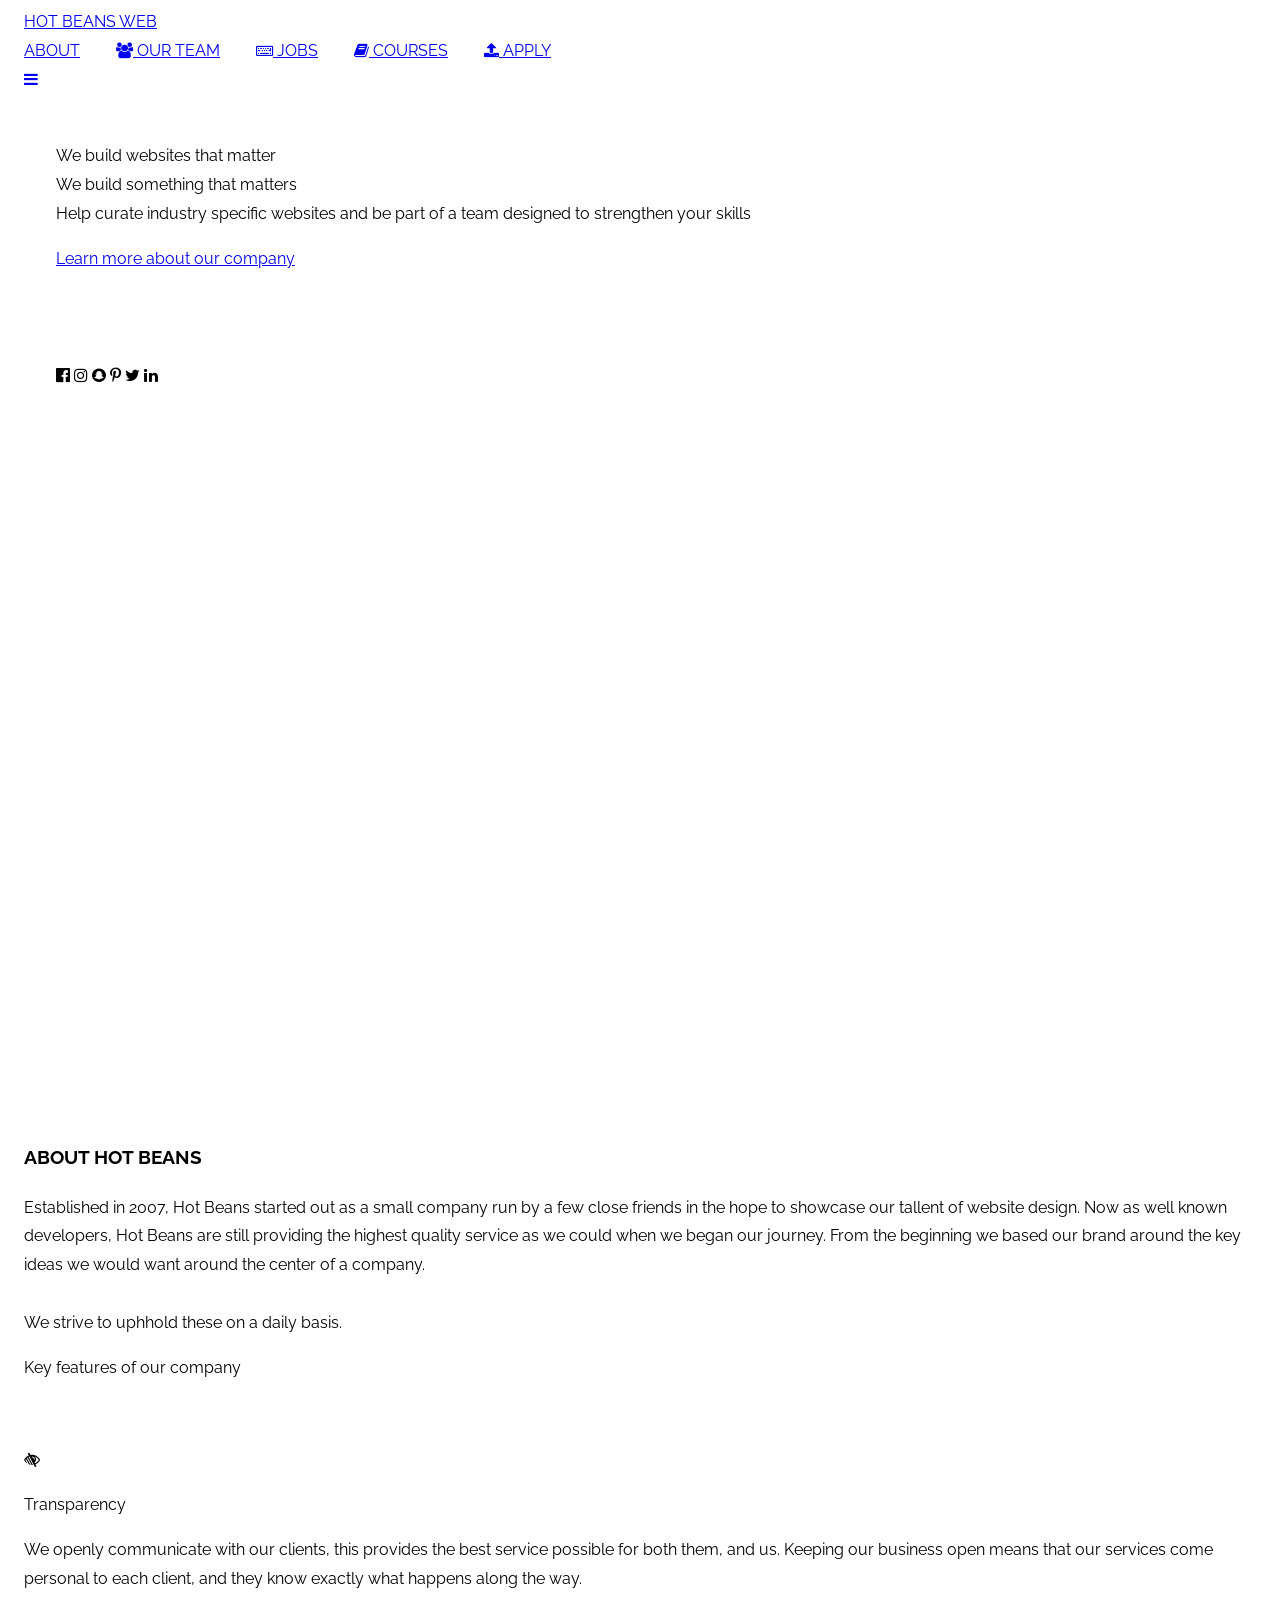
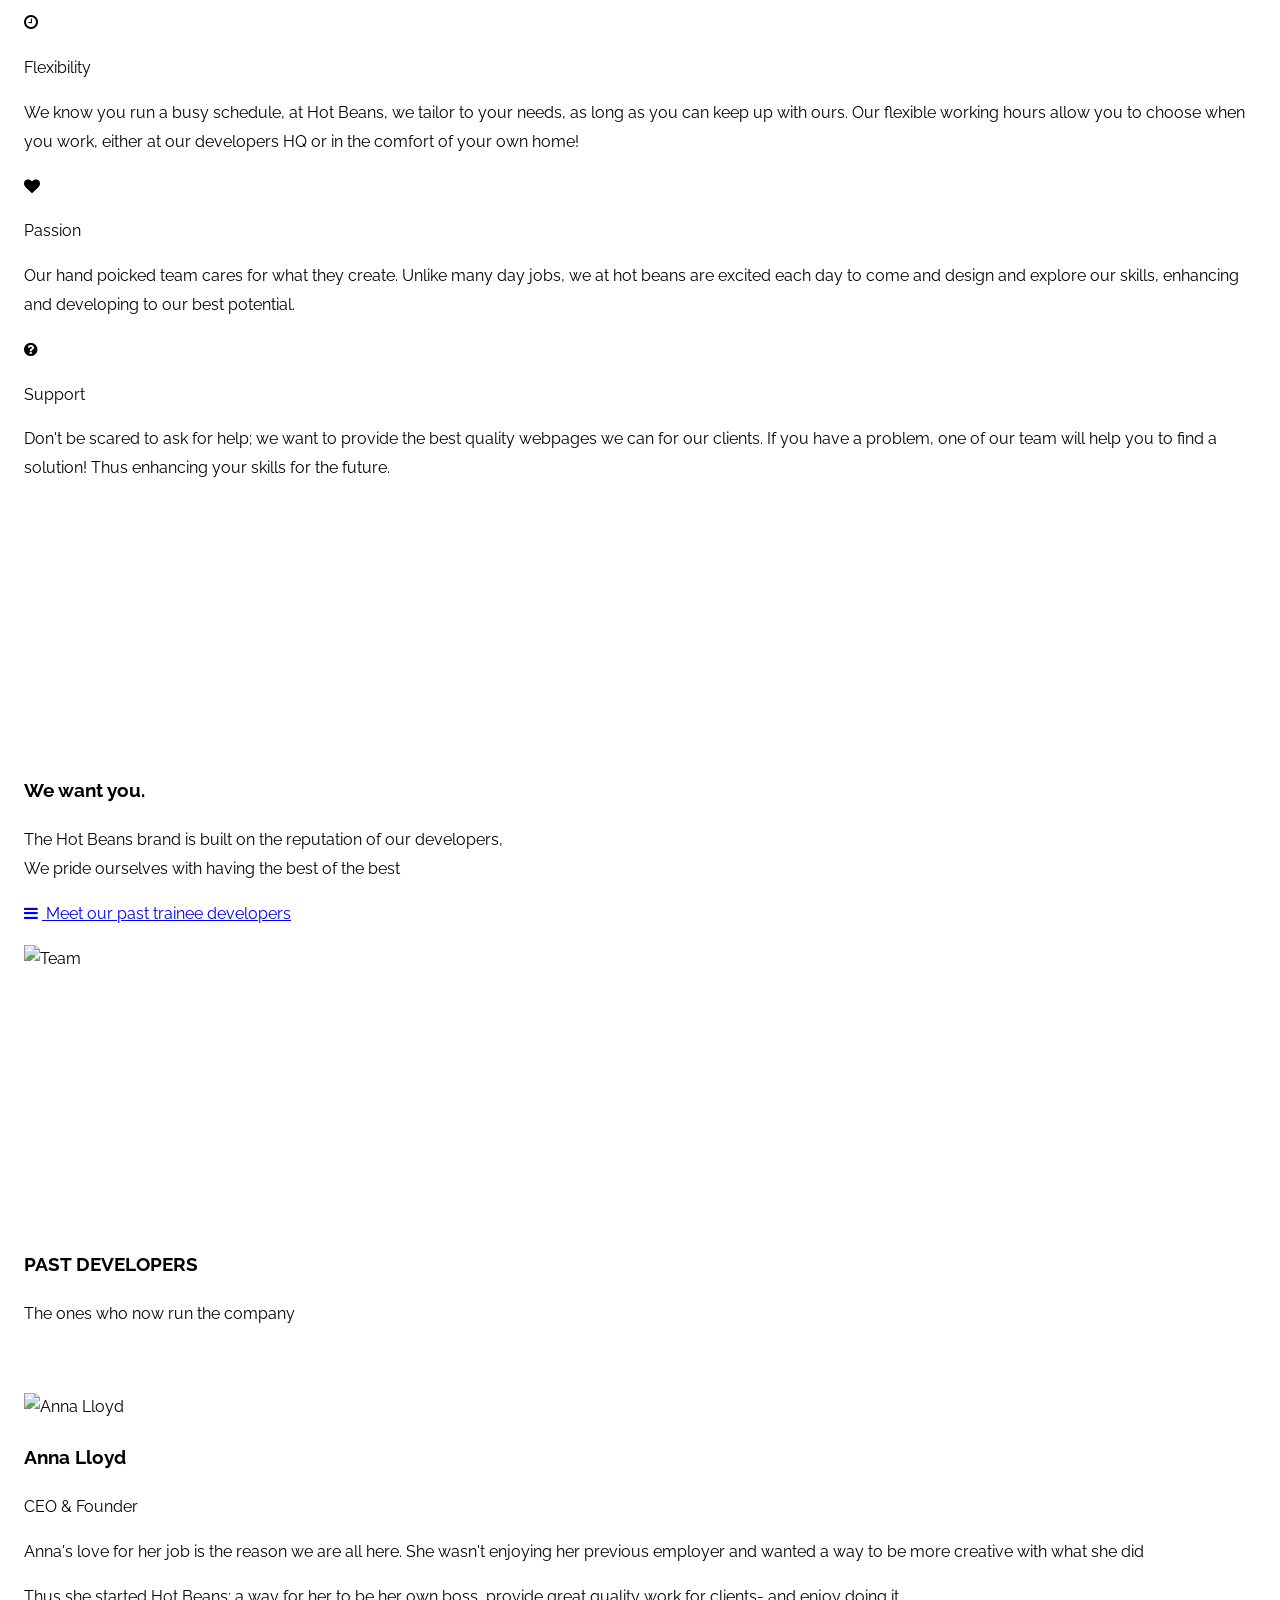
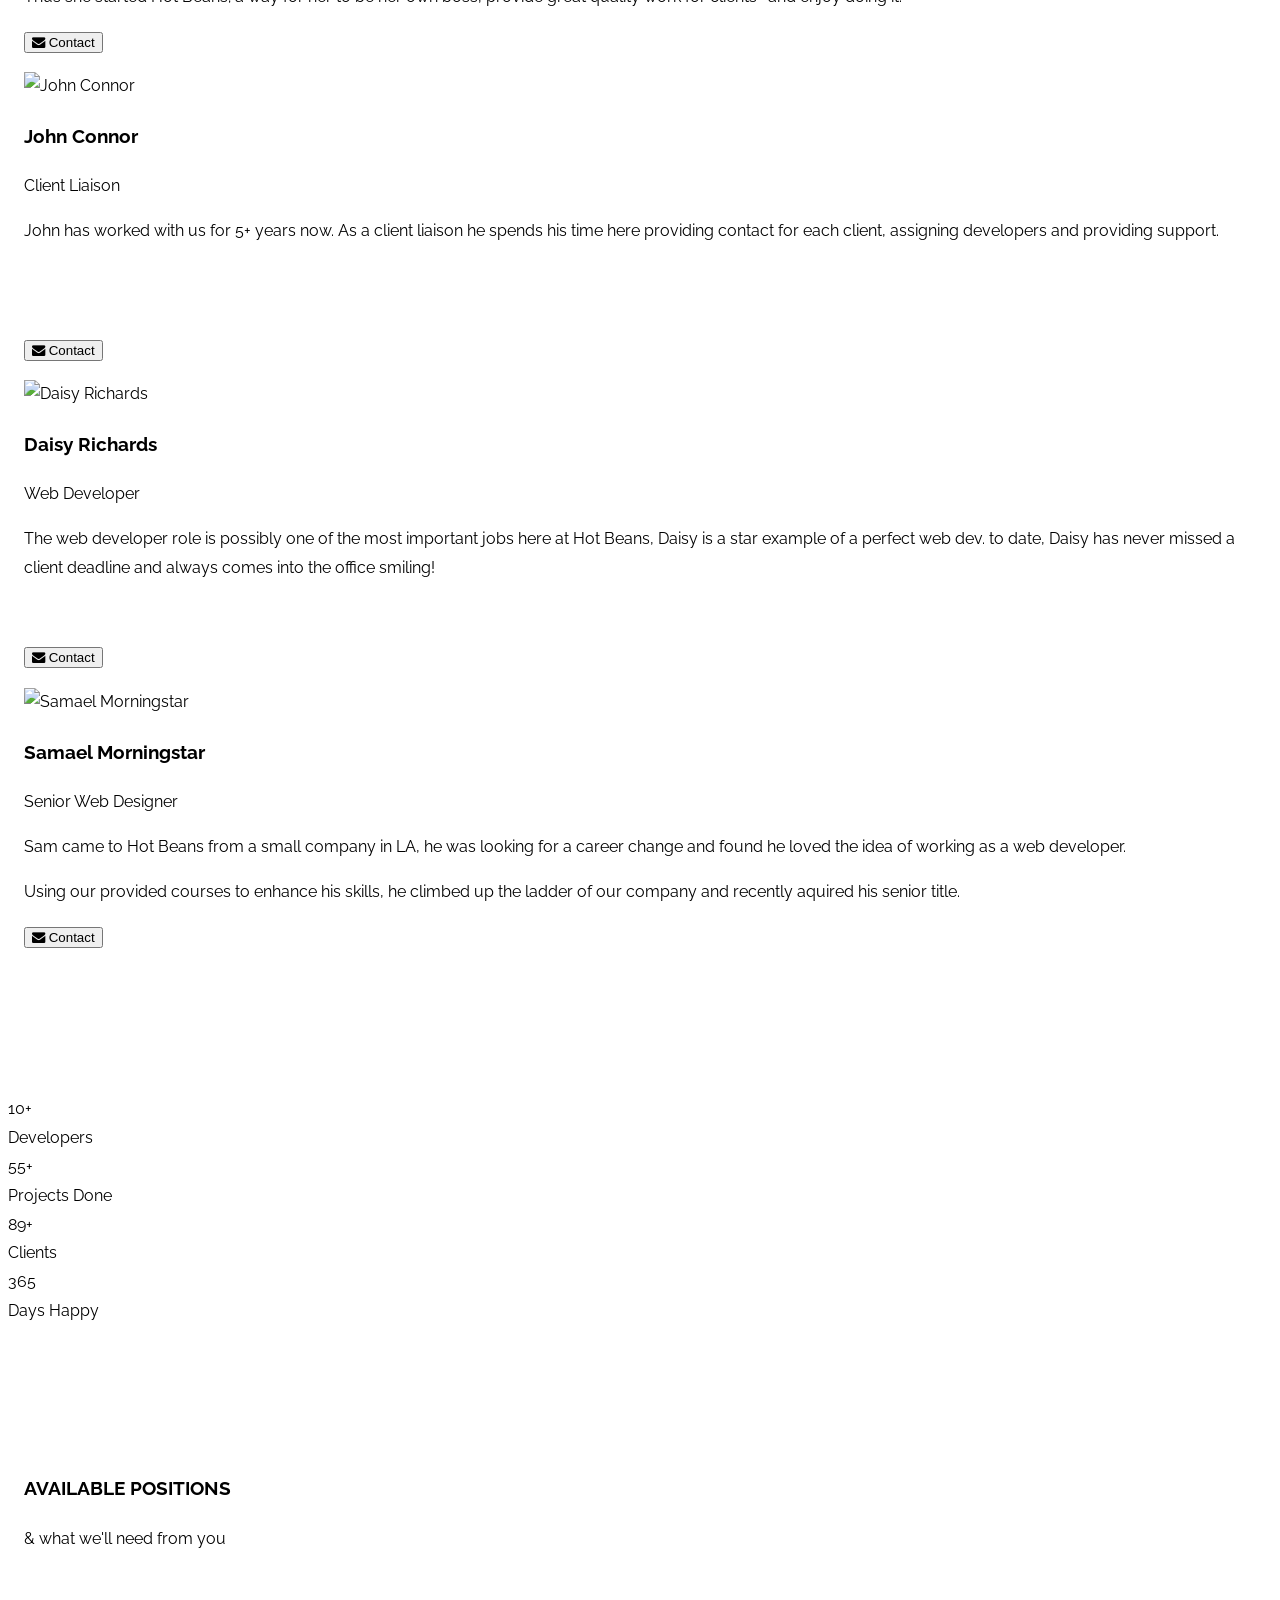
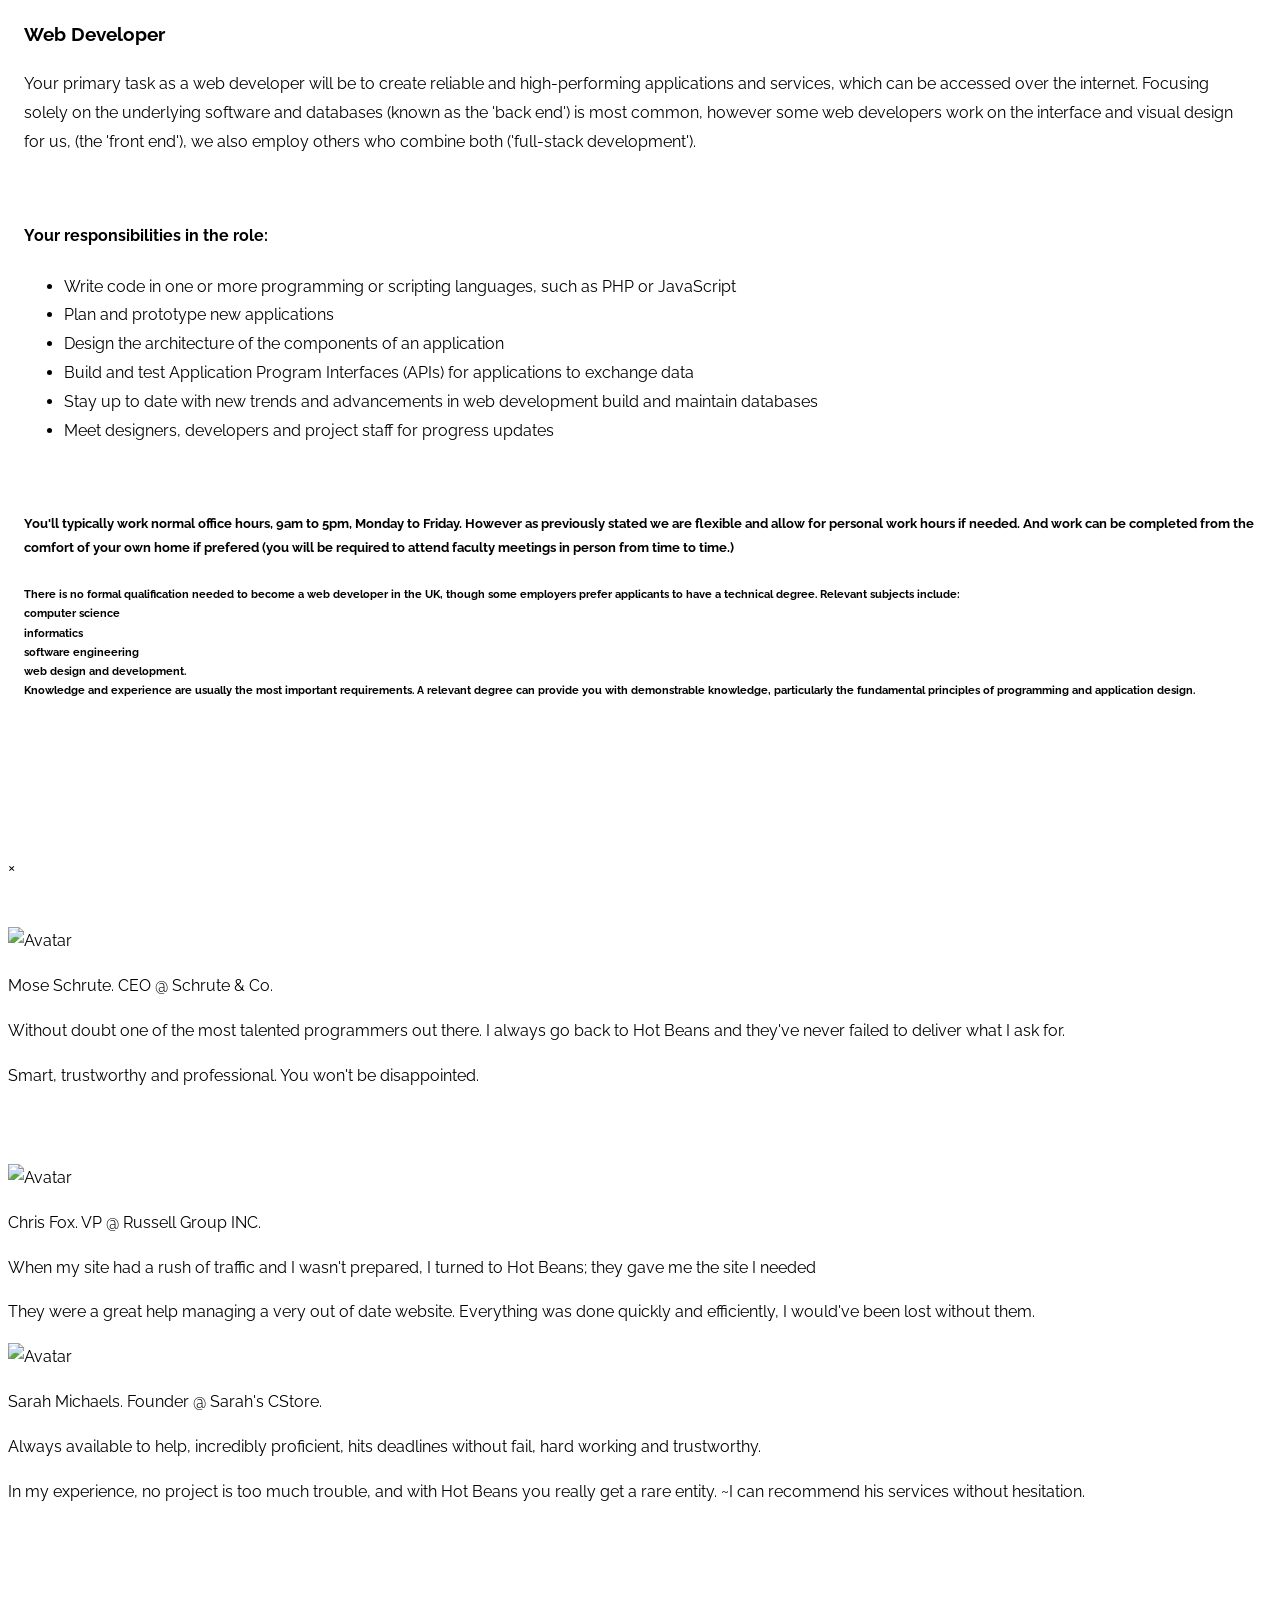
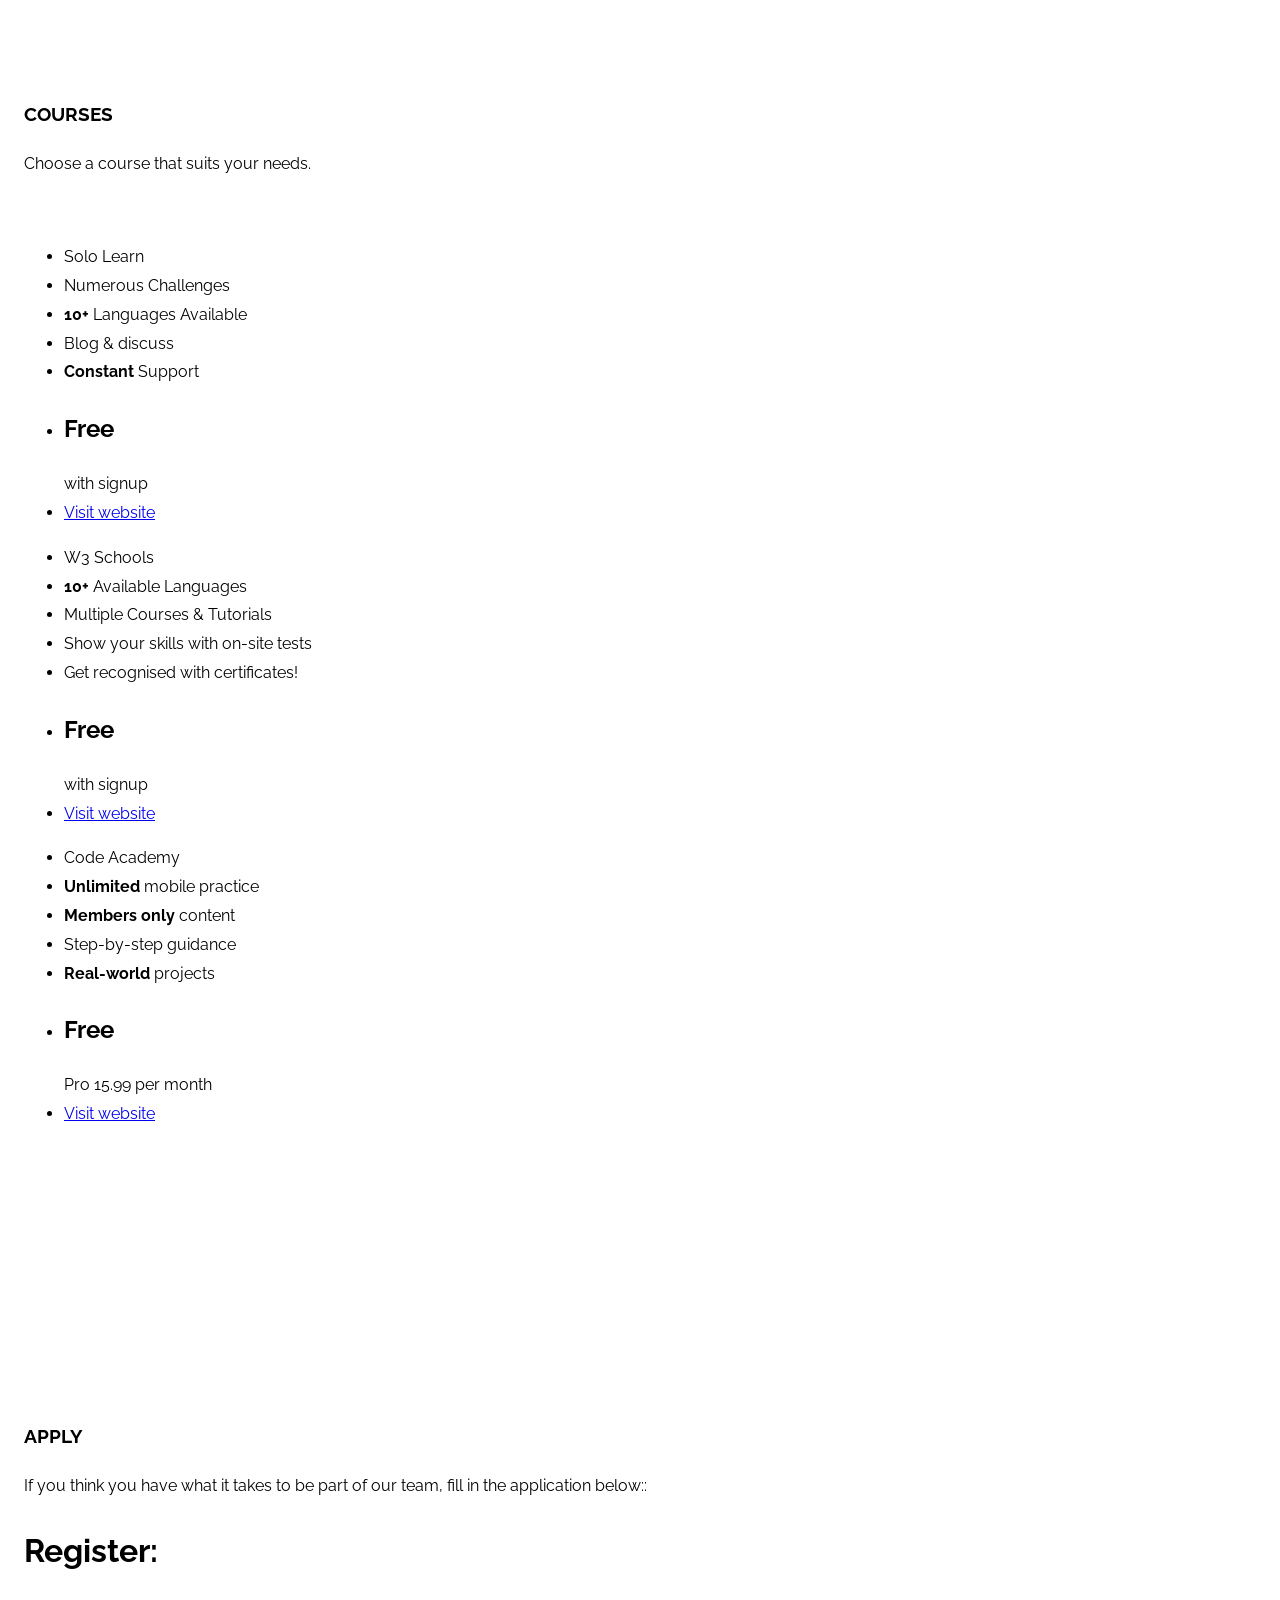
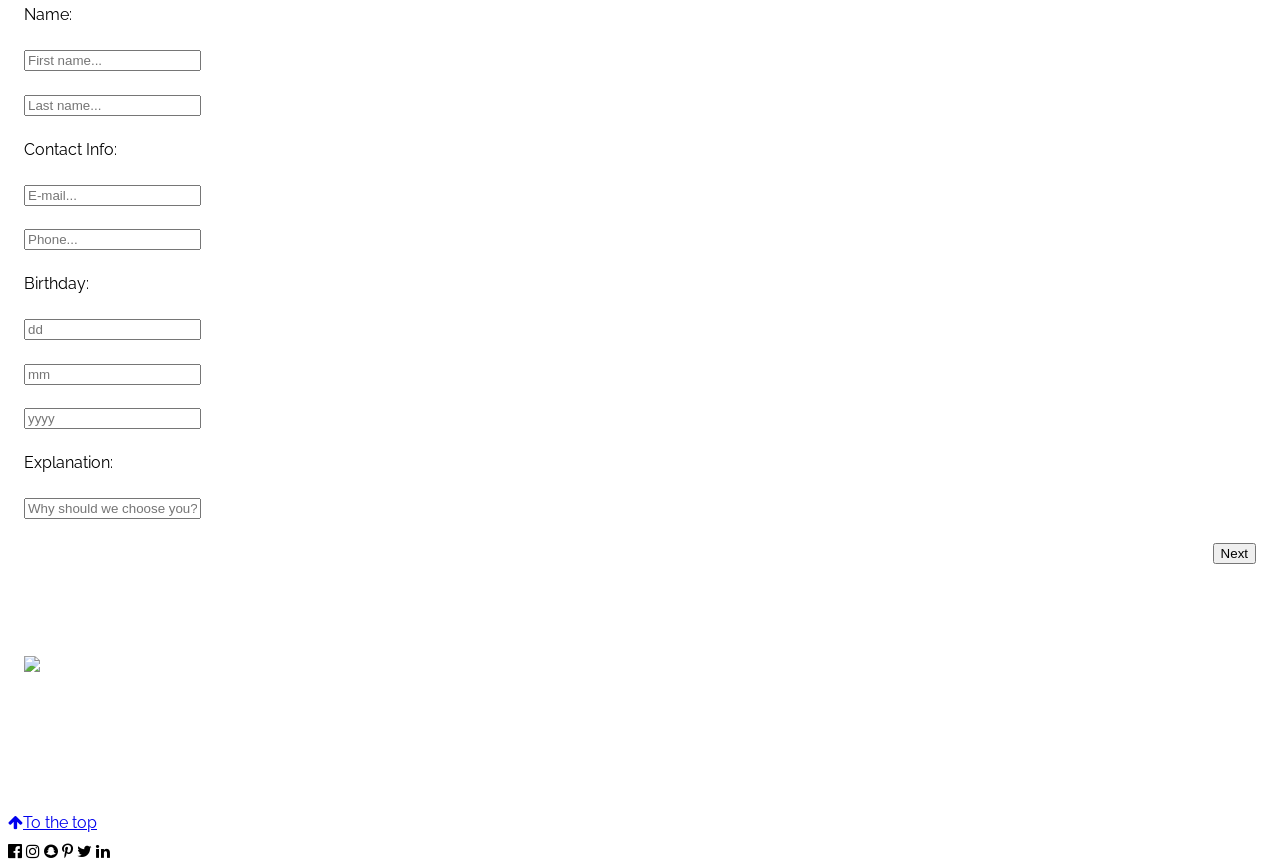
==== index.html @ 0a30934d "Rename hotbeans.html to index.html" ====
<!DOCTYPE html>
<html>
<title>HOT BEANS WEB</title>
<link rel="stylesheet" href="css/hotstyle.css">
<link rel="stylesheet" href="https://fonts.googleapis.com/css?family=Raleway">
<link rel="stylesheet" href="https://cdnjs.cloudflare.com/ajax/libs/font-awesome/4.7.0/css/font-awesome.min.css">
<link rel="stylesheet" href="css/purecookie.css"/>
<script src="js/purecookie.js"></script>
<meta name="viewport" content="width=device-width, initial-scale=1">
<style>
body,h1,h2,h3,h4,h5,h6 {font-family: "Raleway", sans-serif}

body, html {
  height: 100%;
  line-height: 1.8;
}

/* Full height image header */
.bgimg-1 {
  background-position: center;
  background-size: cover;
  background-image: url('images/macheader.jpg');
  min-height: 100%;
}

.hb-bar .hb-button {
  padding: 16px;
}
</style>
<body>

<!-- Navbar (sit on top) -->
<div class="hb-top">
  <div class="hb-bar hb-white hb-card" id="myNavbar">
    <a href="#home" class="hb-bar-item hb-button hb-wide">HOT BEANS WEB</a>
    <!-- Right-sided navbar links -->
    <div class="hb-right hb-hide-small">
      <a href="#about" class="hb-bar-item hb-button">ABOUT</a>
      <a href="#team" class="hb-bar-item hb-button"><i class="fa fa-users"></i> OUR TEAM</a>
      <a href="#jobs" class="hb-bar-item hb-button"><i class="fa fa-keyboard-o"></i> JOBS</a>
      <a href="#courses" class="hb-bar-item hb-button"><i class="fa fa-book"></i> COURSES</a>
      <a href="#apply" class="hb-bar-item hb-button"><i class="fa fa-upload"></i> APPLY</a>
    </div>
    <!-- Hide right-floated links on small screens and replace them with a menu icon -->

    <a href="javascript:void(0)" class="hb-bar-item hb-button hb-right hb-hide-large hb-hide-medium" onclick="hb_open()">
      <i class="fa fa-bars"></i>
    </a>
  </div>
</div>

<!-- Sidebar on small screens when clicking the menu icon -->
<nav class="hb-sidebar hb-bar-block hb-black hb-card hb-animate-left hb-hide-medium hb-hide-large" style="display:none" id="mySidebar">
  <a href="javascript:void(0)" onclick="hb_close()" class="hb-bar-item hb-button hb-large hb-padding-16">Close ×</a>
  <a href="#about" onclick="hb_close()" class="hb-bar-item hb-button">ABOUT</a>
  <a href="#team" onclick="hb_close()" class="hb-bar-item hb-button">TEAM</a>
  <a href="#jobs" onclick="hb_close()" class="hb-bar-item hb-button">JOBS</a>
  <a href="#courses" onclick="hb_close()" class="hb-bar-item hb-button">COURSES</a>
  <a href="#apply" onclick="hb_close()" class="hb-bar-item hb-button">APPLY</a>
</nav>

<!-- Header with full-height image -->
<header class="bgimg-1 hb-display-container hb-grayscale-min" id="home">
  <div class="hb-display-left hb-text-white" style="padding:48px">
    <span class="hb-jumbo hb-hide-small">We build websites that matter</span><br>
    <span class="hb-xxlarge hb-hide-large hb-hide-medium">We build something that matters</span><br>
    <span class="hb-large">Help curate industry specific websites and be part of a team designed to strengthen your skills</span>
    <p><a href="#about" class="hb-button hb-white hb-padding-large hb-large hb-margin-top hb-opacity hb-hover-opacity-off">Learn more about our company</a></p>
  </div> 
  <div class="hb-display-bottomleft hb-text-grey hb-large" style="padding:24px 48px">
    <i class="fa fa-facebook-official hb-hover-opacity"></i>
    <i class="fa fa-instagram hb-hover-opacity"></i>
    <i class="fa fa-snapchat hb-hover-opacity"></i>
    <i class="fa fa-pinterest-p hb-hover-opacity"></i>
    <i class="fa fa-twitter hb-hover-opacity"></i>
    <i class="fa fa-linkedin hb-hover-opacity"></i>
  </div>
</header>

<!-- About Section -->
<div class="hb-container" style="padding:128px 16px" id="about">
  <h3 class="hb-center">ABOUT HOT BEANS</h3>
  <p>Established in 2007, Hot Beans started out as a small company run by a few close friends in the hope to showcase our tallent of website design. Now as well known developers, Hot Beans are still providing the highest quality service as we could when we began our journey. From the beginning we based our brand around the key ideas we would want around the center of a company.<br><br> We strive to uphhold these on a daily basis.</p>
  <p class="hb-center hb-large">Key features of our company</p>
  <div class="hb-row-padding hb-center" style="margin-top:64px">
    <div class="hb-quarter">
      <i class="fa fa-low-vision hb-margin-bottom hb-jumbo hb-center"></i>
      <p class="hb-large">Transparency</p>
      <p>We openly communicate with our clients, this provides the best service possible for both them, and us. Keeping our business open means that our services come personal to each client, and they know exactly what happens along the way.</p>
    </div>
    <div class="hb-quarter">
      <i class="fa fa-clock-o hb-margin-bottom hb-jumbo"></i>
      <p class="hb-large">Flexibility</p>
      <p>We know you run a busy schedule, at Hot Beans, we tailor to your needs, as long as you can keep up with ours. Our flexible working hours allow you to choose when you work, either at our developers HQ or in the comfort of your own home!</p>
    </div>
    <div class="hb-quarter">
      <i class="fa fa-heart hb-margin-bottom hb-jumbo"></i>
      <p class="hb-large">Passion</p>
      <p>Our hand poicked team cares for what they create. Unlike many day jobs, we at hot beans are excited each day to come and design and explore our skills, enhancing and developing to our best potential.</p>
    </div>
    <div class="hb-quarter">
      <i class="fa fa-question-circle hb-margin-bottom hb-jumbo"></i>
      <p class="hb-large">Support</p>
      <p>Don't be scared to ask for help; we want to provide the best quality webpages we can for our clients. If you have a problem, one of our team will help you to find a solution! Thus enhancing your skills for the future.</p>
    </div>
  </div>
</div>

<!-- Promo Section - "Join our team" -->
<div class="hb-container hb-light-grey" style="padding:128px 16px">
  <div class="hb-row-padding">
    <div class="hb-col m6">
      <h3>We want you.</h3>
      <p>The Hot Beans brand is built on the reputation of our developers,<br> We pride ourselves with having the best of the best</p>
      <p><a href="#team" class="hb-button hb-black"><i class="fa fa-reorder"> </i> Meet our past trainee developers</a></p>
    </div>
    <div class="hb-col m6">
      <img src="images/team.jpg" alt="Team" width="700" height="394" class="hb-image hb-round-large">
    </div>
  </div>
</div>

<!-- Team Section -->
<div class="hb-container" style="padding:128px 16px" id="team">
  <h3 class="hb-center">PAST DEVELOPERS</h3>
  <p class="hb-center hb-large">The ones who now run the company</p>
  <div class="hb-row-padding hb-grayscale" style="margin-top:64px">
    <div class="hb-col l3 m6 hb-margin-bottom">
      <div class="hb-card">
        <img src="images/anna.jpg" alt="Anna Lloyd" style="width:100%">
        <div class="hb-container">
          <h3>Anna Lloyd</h3>
          <p class="hb-opacity">CEO & Founder</p>
          <p>Anna's love for her job is the reason we are all here. She wasn't enjoying her previous employer and wanted a way to be more creative with what she did</p>
          <p>Thus she started Hot Beans; a way for her to be her own boss, provide great quality work for clients- and enjoy doing it.</p>
          <p><button class="hb-button hb-light-grey hb-block"><i class="fa fa-envelope"></i> Contact</button></p>
        </div>
      </div>
    </div>
    <div class="hb-col l3 m6 hb-margin-bottom">
      <div class="hb-card">
        <img src="images/john.jpg" alt="John Connor" style="width:100%">
        <div class="hb-container">
          <h3>John Connor</h3>
          <p class="hb-opacity">Client Liaison</p>
          <p>John has worked with us for 5+ years now. As a client liaison he spends his time here providing contact for each client, assigning developers and providing support.</p>
          <br>
          <br>
          <p><button class="hb-button hb-light-grey hb-block"><i class="fa fa-envelope"></i> Contact</button></p>
        </div>
      </div>
    </div>
    <div class="hb-col l3 m6 hb-margin-bottom">
      <div class="hb-card">
        <img src="images/daisy.jpg" alt="Daisy Richards" style="width:100%">
        <div class="hb-container">
          <h3>Daisy Richards</h3>
          <p class="hb-opacity">Web Developer</p>
          <p>The web developer role is possibly one of the most important jobs here at Hot Beans, Daisy is a star example of a perfect web dev. to date, Daisy has never missed a client deadline and always comes into the office smiling!</p>
          <br>
          <p><button class="hb-button hb-light-grey hb-block"><i class="fa fa-envelope"></i> Contact</button></p>
        </div>
      </div>
    </div>
    <div class="hb-col l3 m6 hb-margin-bottom">
      <div class="hb-card">
        <img src="images/samael.jpg" alt="Samael Morningstar" style="width:100%">
        <div class="hb-container">
          <h3>Samael Morningstar</h3>
          <p class="hb-opacity">Senior Web Designer</p>
          <p>Sam came to Hot Beans from a small company in LA, he was looking for a career change and found he loved the idea of working as a web developer.</p>
          <p>Using our provided courses to enhance his skills, he climbed up the ladder of our company and recently aquired his senior title.</p>
          <p><button class="hb-button hb-light-grey hb-block"><i class="fa fa-envelope"></i> Contact</button></p>
        </div>
      </div>
    </div>
  </div>
</div>

<!-- Promo Section "Statistics" -->
<div class="hb-container hb-row hb-center hb-dark-grey hb-padding-64">
  <div class="hb-quarter">
    <span class="hb-xxlarge">10+</span>
    <br>Developers
  </div>
  <div class="hb-quarter">
    <span class="hb-xxlarge">55+</span>
    <br>Projects Done
  </div>
  <div class="hb-quarter">
    <span class="hb-xxlarge">89+</span>
    <br>Clients
  </div>
  <div class="hb-quarter">
    <span class="hb-xxlarge">365</span>
    <br>Days Happy
  </div>
</div>

<!-- Jobs Section -->
<div class="hb-container" style="padding:128px 16px" id="jobs">
  <h3 class="hb-center">AVAILABLE POSITIONS</h3>
  <p class="hb-center hb-large">& what we'll need from you</p>

  <div class="hb-row-padding" style="margin-top:64px">
  <h3> Web Developer</h3>
  <p>Your primary task as a web developer will be to create reliable and high-performing applications and services, which can be accessed over the internet. Focusing solely on the underlying software and databases (known as the 'back end') is most common, however some web developers work on the interface and visual design for us, (the 'front end'), we also employ others who combine both ('full-stack development').</p>
  <br>
  <h4>Your responsibilities in the role:</h4>
<ul class="b">
  <li>Write code in one or more programming or scripting languages, such as PHP or JavaScript</li>
  <li>Plan and prototype new applications</li>
  <li>Design the architecture of the components of an application</li>
  <li>Build and test Application Program Interfaces (APIs) for applications to exchange data</li>
  <li>Stay up to date with new trends and advancements in web development build and maintain databases</li>
  <li>Meet designers, developers and project staff for progress updates</li>
</ul>
  <br>
  <h5>You'll typically work normal office hours, 9am to 5pm, Monday to Friday. However as previously stated we are flexible and allow for personal work hours if needed. And work can be completed from the comfort of your own home if prefered (you will be required to attend faculty meetings in person from time to time.)</h5>
  <h6>There is no formal qualification needed to become a web developer in the UK, though some employers prefer applicants to have a technical degree. Relevant subjects include:
    <br>computer science
    <br>informatics
    <br>software engineering
    <br>web design and development.
    <br>
    Knowledge and experience are usually the most important requirements. A relevant degree can provide you with demonstrable knowledge, particularly the fundamental principles of programming and application design.</h6>
  </div>
</div>

<!-- Full images on click-->
<div id="modal01" class="hb-modal hb-black" onclick="this.style.display='none'">
  <span class="hb-button hb-xxlarge hb-black hb-padding-large hb-display-topright" title="Close Modal Image">×</span>
  <div class="hb-modal-content hb-animate-zoom hb-center hb-transparent hb-padding-64">
    <img id="img01" class="hb-image">
    <p id="caption" class="hb-opacity hb-large"></p>
  </div>
</div>

<!-- Testemonials Section -->
<div class="row">
  <div class="hb-container hb-light-grey hb-padding-64">
    <div class="hb-row-padding">
      <div class="row">
        <div class="column">
          <div class="container">
            <img src="images/mose.jpg" alt="Avatar" style="width:90px">
            <p><span>Mose Schrute.</span> CEO @ Schrute & Co.</p>
            <p>Without doubt one of the most talented programmers out there. I always go back to Hot Beans and they've never failed to deliver what I ask for.</p>
            <p>Smart, trustworthy and professional. You won't be disappointed.</p>
            <br>
            <br>
          </div>
        </div>
        <div class="column">
          <div class="container">
            <img src="images/chris.webp" alt="Avatar" style="width:90px">
            <p><span>Chris Fox.</span> VP @ Russell Group INC.</p>
            <p>When my site had a rush of traffic and I wasn't prepared, I turned to Hot Beans; they gave me the site I needed</p>
            <p>They were a great help managing a very out of date website. Everything was done quickly and efficiently, I would've been lost without them.</p>
          </div>
        </div>
        <div class="column">
          <div class="container">
            <img src="images/sarah.webp" alt="Avatar" style="width:90px">
            <p><span>Sarah Michaels.</span> Founder @ Sarah's CStore.</p>
            <p>Always available to help, incredibly proficient, hits deadlines without fail, hard working and trustworthy.</p>
            <p>In my experience, no project is too much trouble, and with Hot Beans you really get a rare entity. ~I can recommend his services without hesitation.</p>
            <br>
          </div>
        </div>
      </div>
    </div>
  </div>
</div>


<!-- Courses Section -->
<div class="hb-container hb-center hb-dark-grey" style="padding:128px 16px" id="courses">
  <h3>COURSES</h3>
  <p class="hb-large">Choose a course that suits your needs.</p>
  <div class="hb-row-padding" style="margin-top:64px">
    <div class="hb-third hb-section">
      <ul class="hb-ul hb-white hb-hover-shadow">
        <li class="hb-black hb-xlarge hb-padding-32">Solo Learn</li>
        <li class="hb-padding-16">Numerous Challenges</li>
        <li class="hb-padding-16"><b>10+</b> Languages Available</li>
        <li class="hb-padding-16">Blog & discuss</li>
        <li class="hb-padding-16"><b>Constant</b> Support</li>
        <li class="hb-padding-16">
          <h2 class="hb-wide">Free</h2>
          <span class="hb-opacity">with signup</span>
        </li>
        <li class="hb-light-grey hb-padding-24">
         <a href="https://www.sololearn.com"  button class="hb-button hb-black hb-padding-large">Visit website</a>
        </li>
      </ul>
    </div>
    <div class="hb-third">
      <ul class="hb-ul hb-white hb-hover-shadow">
        <li class="hb-black hb-xlarge hb-padding-48">W3 Schools</li>
        <li class="hb-padding-16"><b>10+</b> Available Languages</li>
        <li class="hb-padding-16">Multiple Courses & Tutorials</li>
        <li class="hb-padding-16">Show your skills with on-site tests</li>
        <li class="hb-padding-16">Get recognised with certificates!</li>
        <li class="hb-padding-16">
          <h2 class="hb-wide">Free</h2>
          <span class="hb-opacity">with signup</span>
        </li>
        <li class="hb-light-grey hb-padding-24">
          <a href="https://www.w3schools.com"  button class="hb-button hb-black hb-padding-large">Visit website</a>
        </li>
      </ul>
    </div>
    <div class="hb-third hb-section">
      <ul class="hb-ul hb-white hb-hover-shadow">
        <li class="hb-black hb-xlarge hb-padding-32">Code Academy</li>
        <li class="hb-padding-16"><b>Unlimited</b> mobile practice</li>
        <li class="hb-padding-16"><b>Members only</b> content</li>
        <li class="hb-padding-16">Step-by-step guidance</li>
        <li class="hb-padding-16"><b>Real-world</b> projects</li>
        <li class="hb-padding-16">
          <h2 class="hb-wide">Free</h2>
          <span class="hb-opacity">Pro 15.99 per month</span>
        </li>
        <li class="hb-light-grey hb-padding-24">
          <a href="https://www.codecademy.com/"  button class="hb-button hb-black hb-padding-large">Visit website</a>
        </li>
      </ul>
    </div>
  </div>
</div>

<!-- Apply Section -->
<div class="hb-container hb-light-grey" style="padding:128px 16px" id="apply">
  <h3 class="hb-center">APPLY</h3>
  <p class="hb-center hb-large">If you think you have what it takes to be part of our team, fill in the application below::</p>
    <form id="regForm" action="">

      <h1>Register:</h1>
      
      <!-- One "tab" for each step in the form: -->
      <div class="tab">Name:
        <p><input placeholder="First name..." oninput="this.className = ''"></p>
        <p><input placeholder="Last name..." oninput="this.className = ''"></p>
      </div>
      
      <div class="tab">Contact Info:
        <p><input placeholder="E-mail..." oninput="this.className = ''"></p>
        <p><input placeholder="Phone..." oninput="this.className = ''"></p>
      </div>
      
      <div class="tab">Birthday:
        <p><input placeholder="dd" oninput="this.className = ''"></p>
        <p><input placeholder="mm" oninput="this.className = ''"></p>
        <p><input placeholder="yyyy" oninput="this.className = ''"></p>
      </div>
      
      <div class="tab">Explanation:
        <p><input placeholder="Why should we choose you?..." oninput="this.className = ''"></p>
      </div>
      
      <div style="overflow:auto;">
        <div style="float:right;">
          <button type="button" id="prevBtn" onclick="nextPrev(-1)">Previous</button>
          <button type="button" id="nextBtn" onclick="nextPrev(1)">Next</button>
        </div>
      </div>
      
      <!-- Circles which indicates the steps of the form: -->
      <div style="text-align:center;margin-top:40px;">
        <span class="step"></span>
        <span class="step"></span>
        <span class="step"></span>
        <span class="step"></span>
      </div>
      
      </form>

    <!-- Java to run the multi-step form: -->  
    <script>
      var currentTab = 0; // Current tab is set to be the first tab (0)
showTab(currentTab); // Display the current tab

function showTab(n) {
  // This function will display the specified tab of the form ...
  var x = document.getElementsByClassName("tab");
  x[n].style.display = "block";
  // ... and fix the Previous/Next buttons:
  if (n == 0) {
    document.getElementById("prevBtn").style.display = "none";
  } else {
    document.getElementById("prevBtn").style.display = "inline";
  }
  if (n == (x.length - 1)) {
    document.getElementById("nextBtn").innerHTML = "Submit";
  } else {
    document.getElementById("nextBtn").innerHTML = "Next";
  }
  // ... and run a function that displays the correct step indicator:
  fixStepIndicator(n)
}

function nextPrev(n) {
  // This function will figure out which tab to display
  var x = document.getElementsByClassName("tab");
  // Exit the function if any field in the current tab is invalid:
  if (n == 1 && !validateForm()) return false;
  // Hide the current tab:
  x[currentTab].style.display = "none";
  // Increase or decrease the current tab by 1:
  currentTab = currentTab + n;
  // if you have reached the end of the form... :
  if (currentTab >= x.length) {
    //...the form gets submitted:
    document.getElementById("regForm").submit();
    return false;
  }
  // Otherwise, display the correct tab:
  showTab(currentTab);
}

function validateForm() {
  // This function deals with validation of the form fields
  var x, y, i, valid = true;
  x = document.getElementsByClassName("tab");
  y = x[currentTab].getElementsByTagName("input");
  // A loop that checks every input field in the current tab:
  for (i = 0; i < y.length; i++) {
    // If a field is empty...
    if (y[i].value == "") {
      // add an "invalid" class to the field:
      y[i].className += " invalid";
      // and set the current valid status to false:
      valid = false;
    }
  }
  // If the valid status is true, mark the step as finished and valid:
  if (valid) {
    document.getElementsByClassName("step")[currentTab].className += " finish";
  }
  return valid; // return the valid status
}

function fixStepIndicator(n) {
  // This function removes the "active" class of all steps...
  var i, x = document.getElementsByClassName("step");
  for (i = 0; i < x.length; i++) {
    x[i].className = x[i].className.replace(" active", "");
  }
  //... and adds the "active" class to the current step:
  x[n].className += " active";
}
    </script>

    <!-- Image of location/map -->
    <img src="/hbimages/map.jpg" class="hb-image hb-greyscale" style="width:100%;margin-top:48px">
  </div>
</div>

<!-- Footer -->
<footer class="hb-center hb-black hb-padding-64">
  <a href="#home" class="hb-button hb-light-grey"><i class="fa fa-arrow-up hb-margin-right"></i>To the top</a>
  <div class="hb-xlarge hb-section">
    <i class="fa fa-facebook-official hb-hover-opacity"></i>
    <i class="fa fa-instagram hb-hover-opacity"></i>
    <i class="fa fa-snapchat hb-hover-opacity"></i>
    <i class="fa fa-pinterest-p hb-hover-opacity"></i>
    <i class="fa fa-twitter hb-hover-opacity"></i>
    <i class="fa fa-linkedin hb-hover-opacity"></i>
  </div>
</footer>
 
<script>
// Modal Image Gallery
function onClick(element) {
  document.getElementById("img01").src = element.src;
  document.getElementById("modal01").style.display = "block";
  var captionText = document.getElementById("caption");
  captionText.innerHTML = element.alt;
}


// Toggle between showing and hiding the sidebar when clicking the menu icon
var mySidebar = document.getElementById("mySidebar");

function hb_open() {
  if (mySidebar.style.display === 'block') {
    mySidebar.style.display = 'none';
  } else {
    mySidebar.style.display = 'block';
  }
}

// Close the sidebar with the close button
function hb_close() {
    mySidebar.style.display = "none";
}
</script>

</body>
</html>
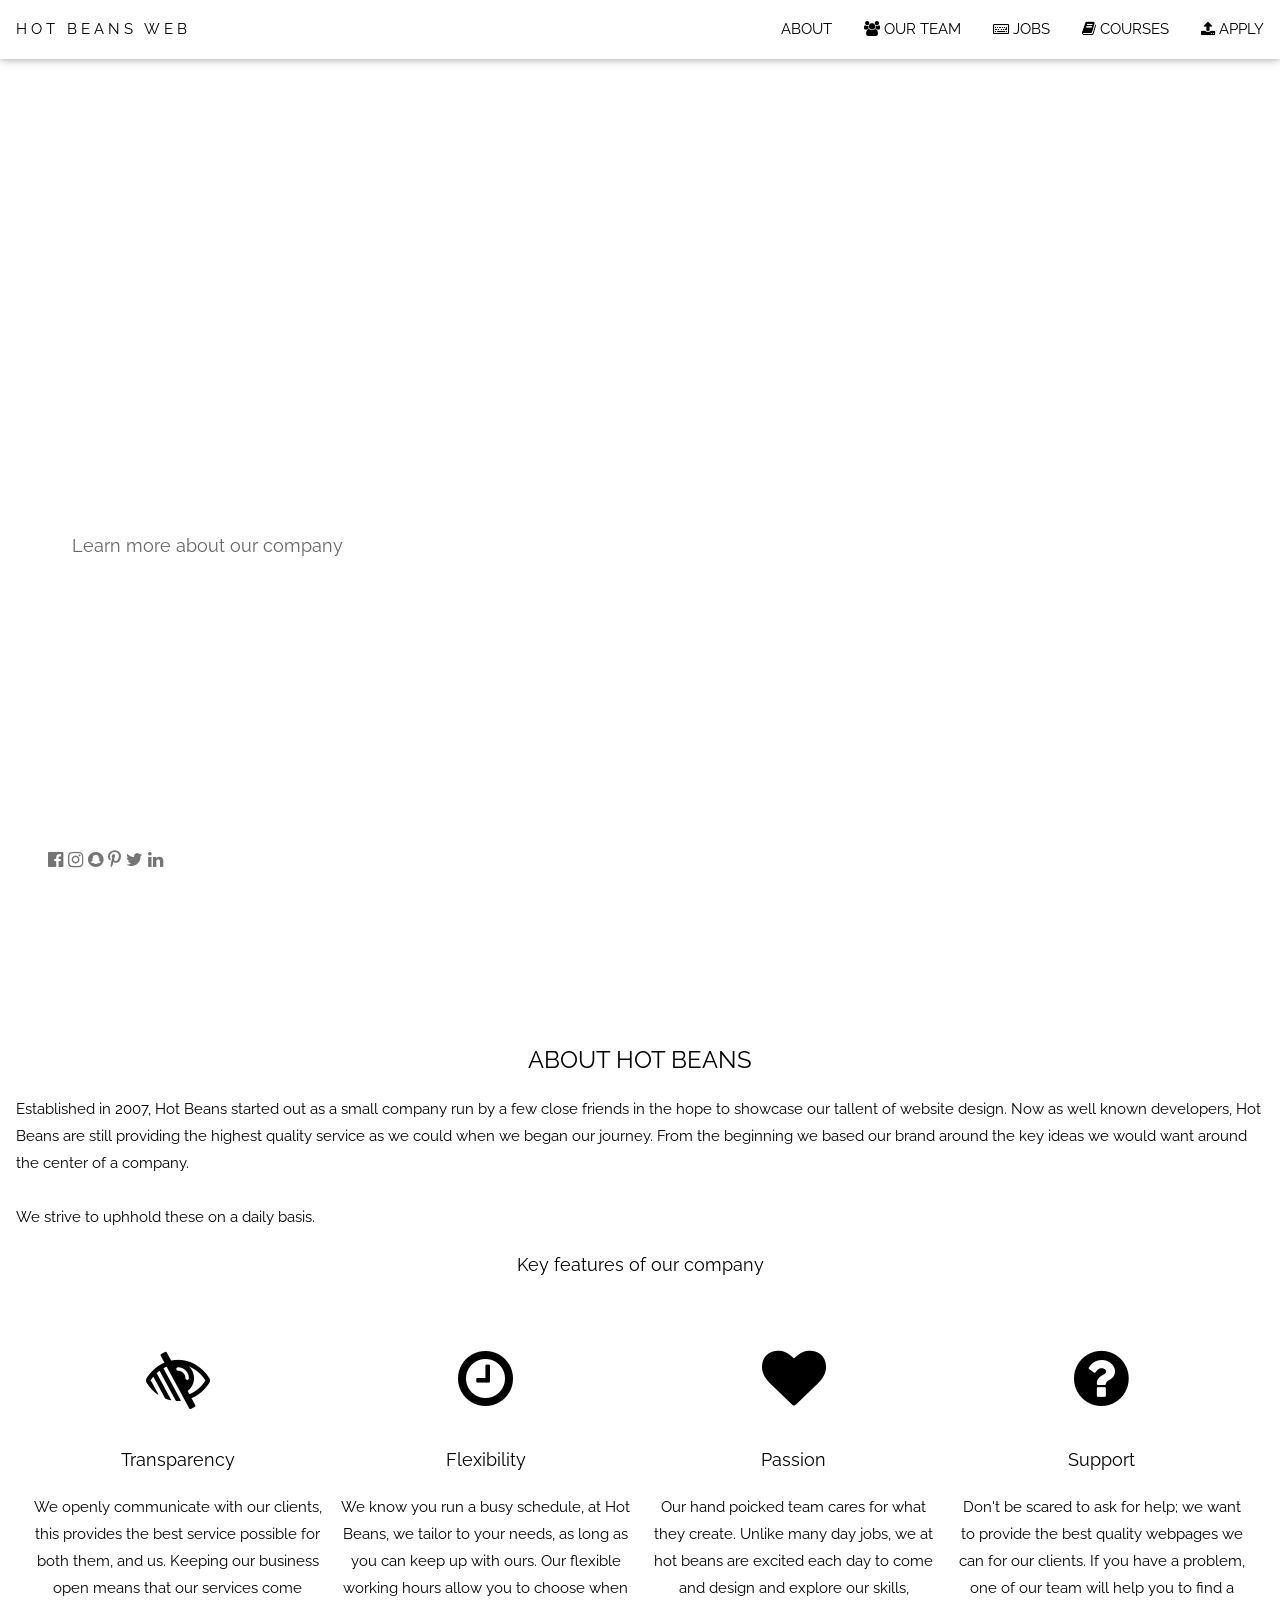
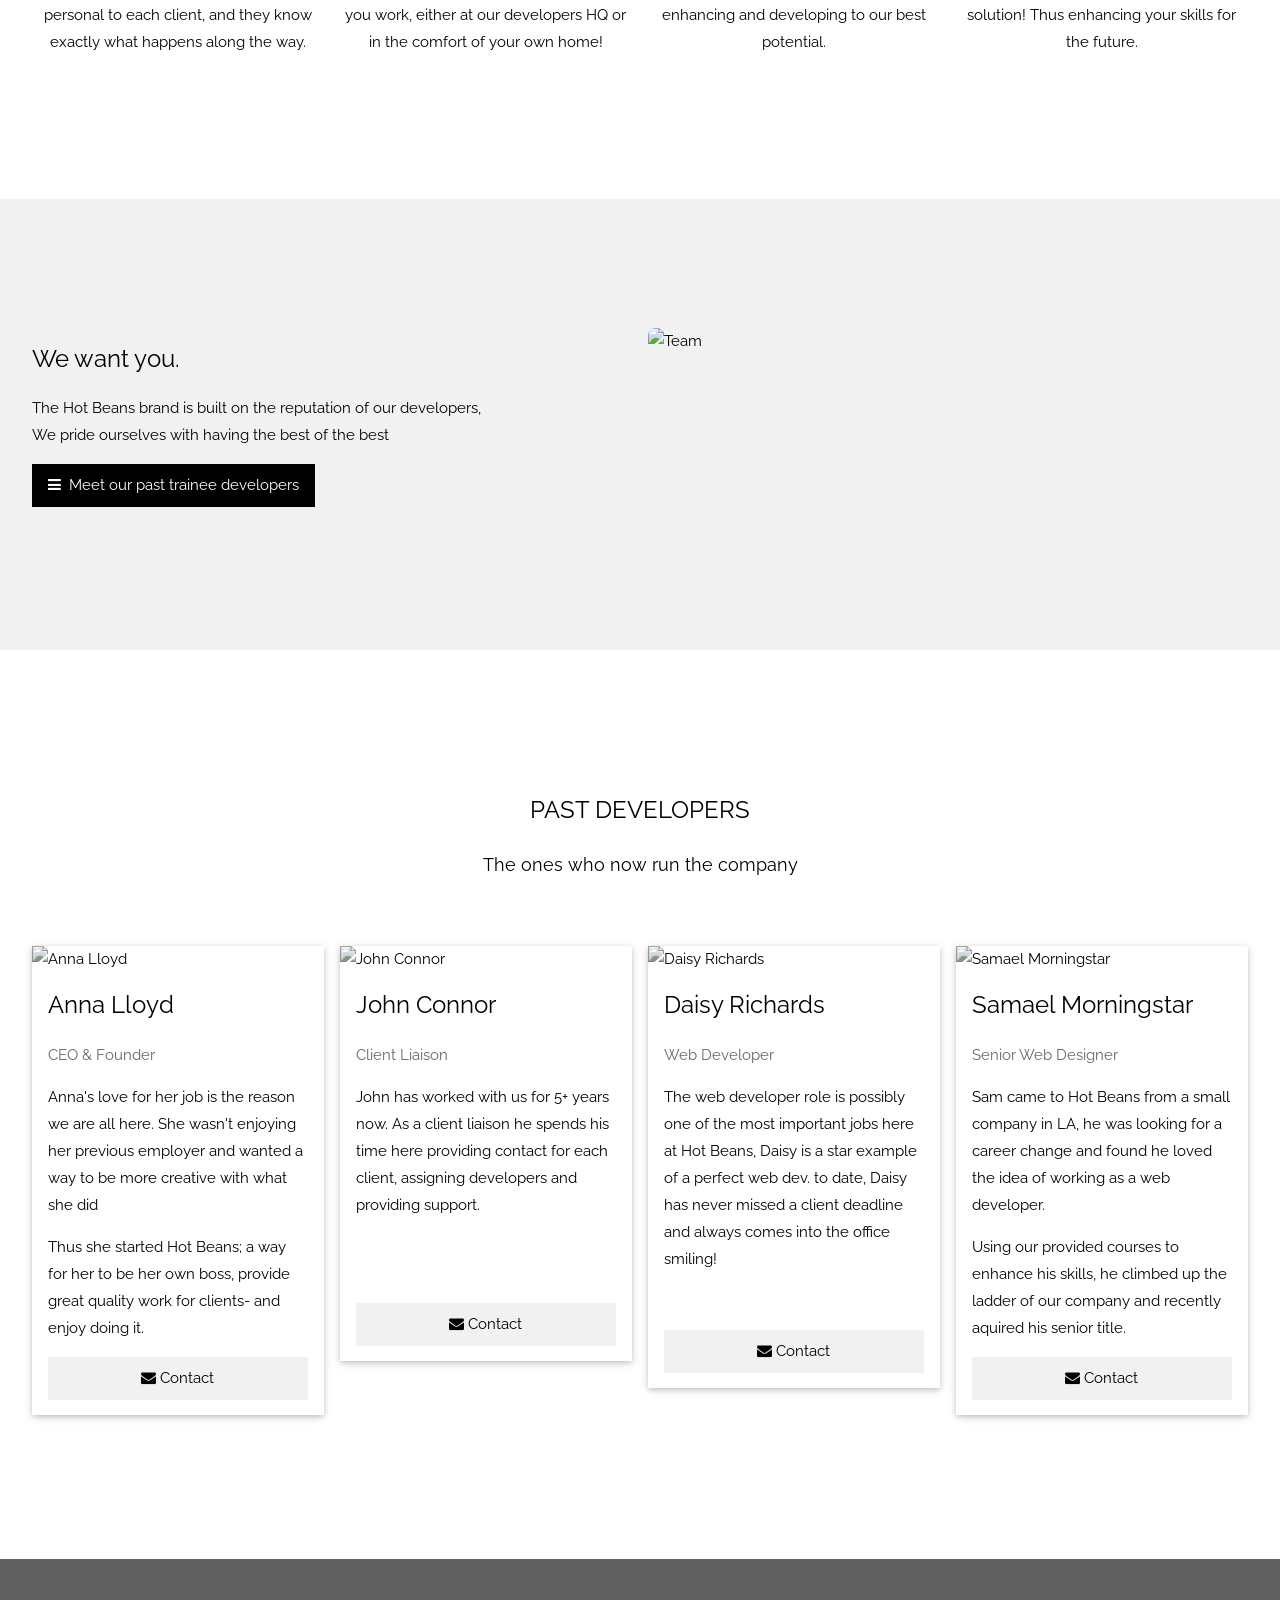
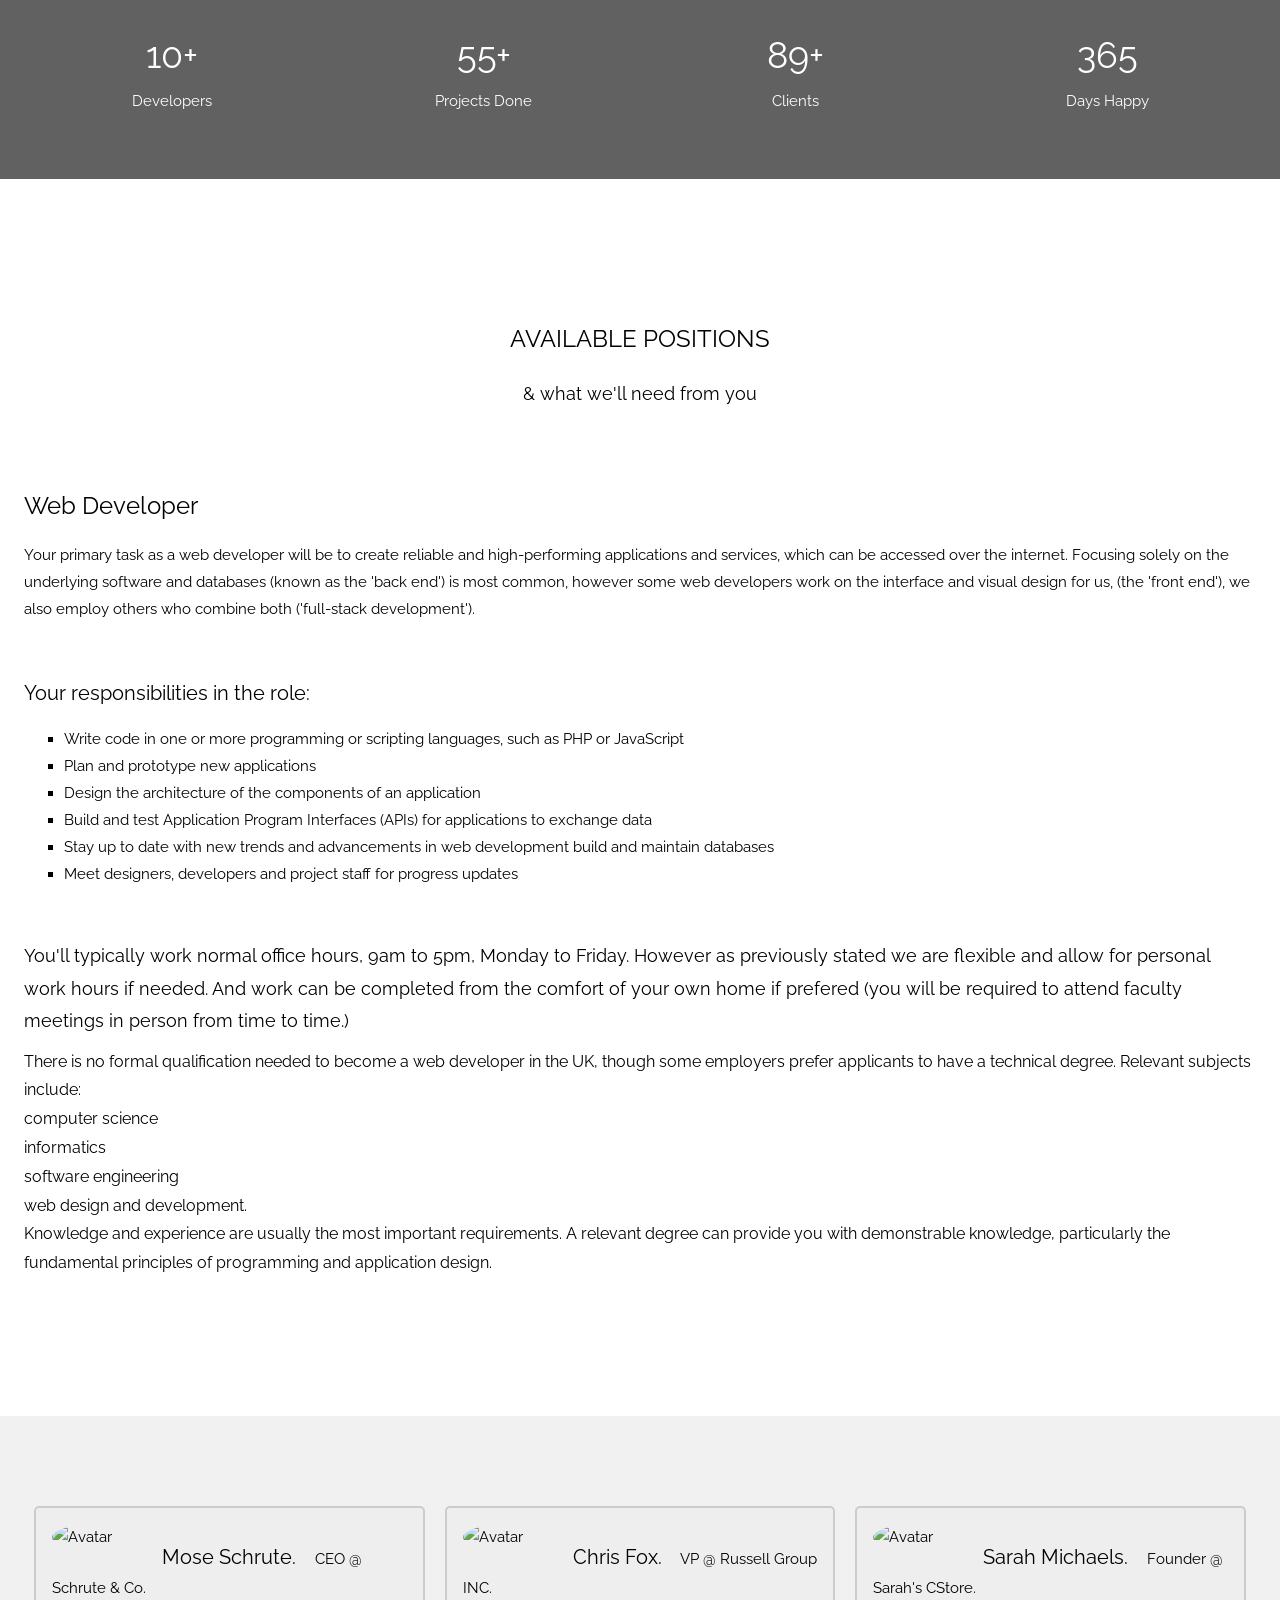
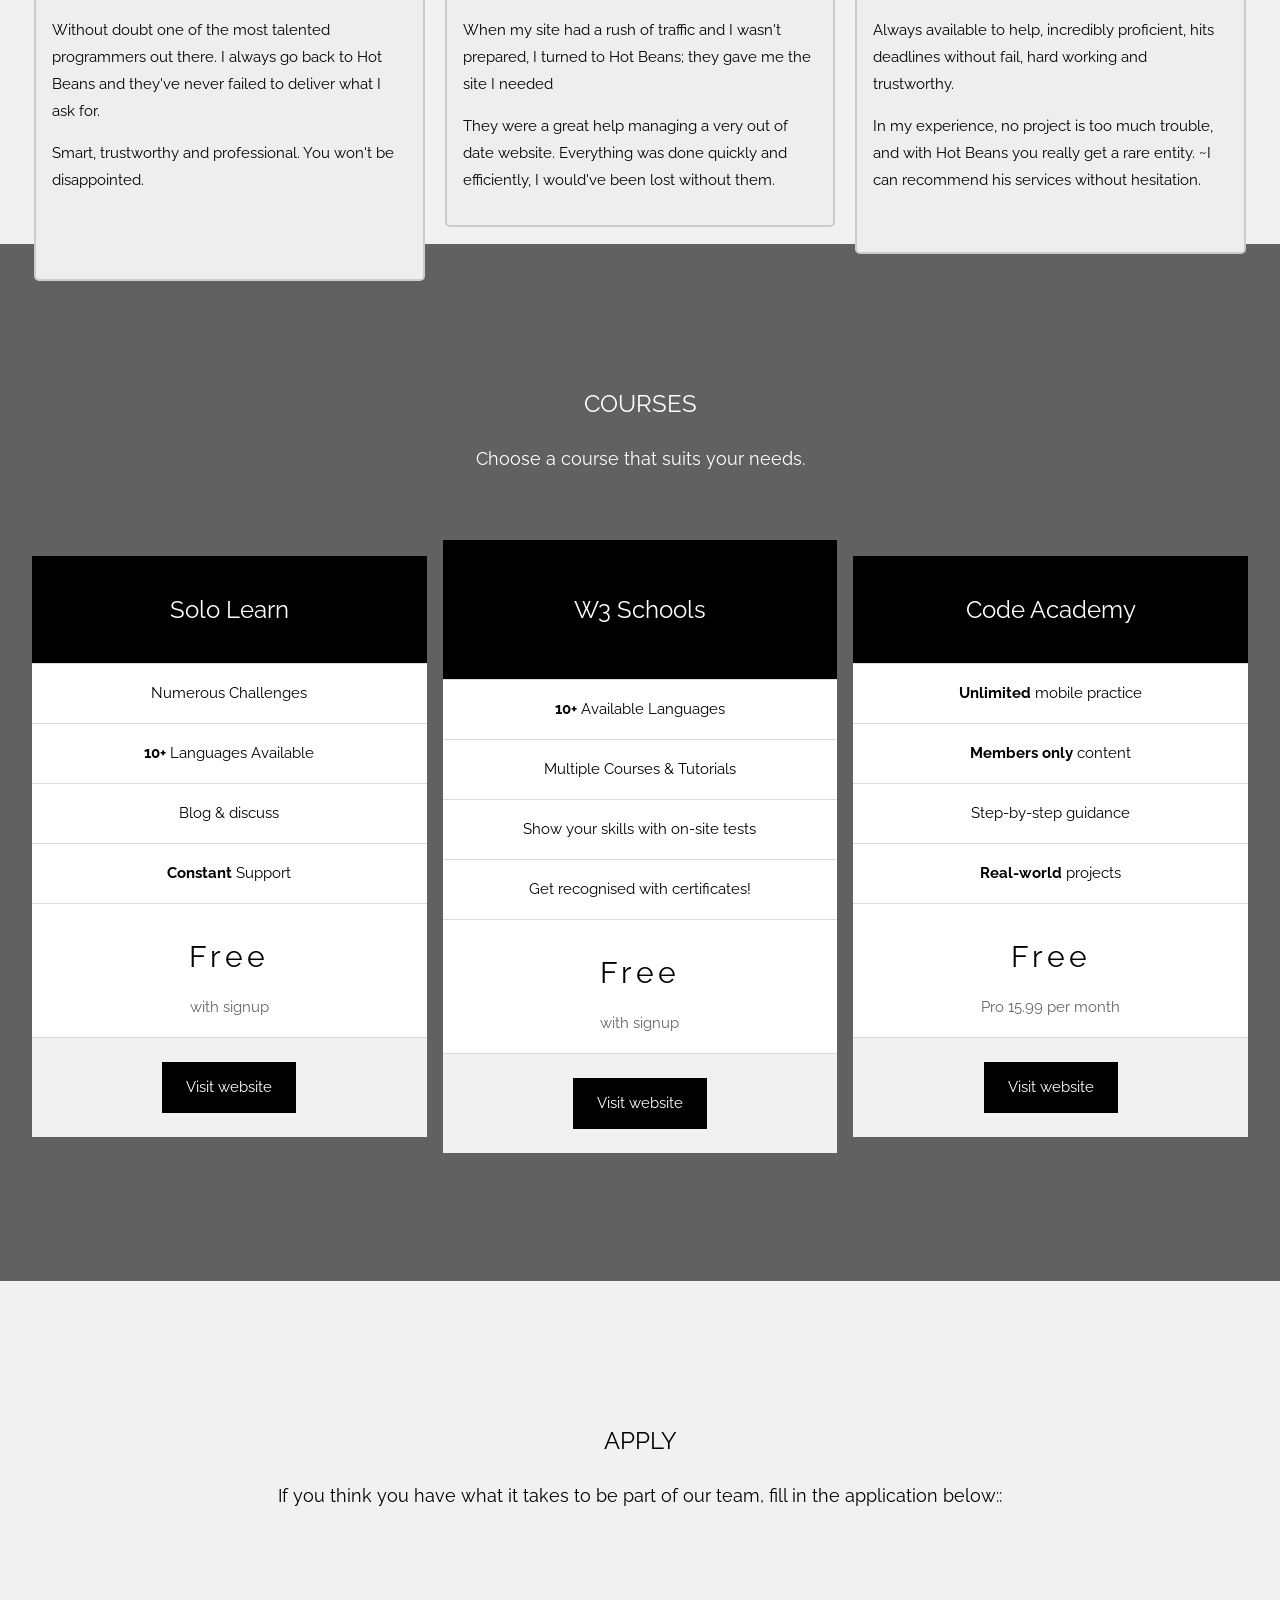
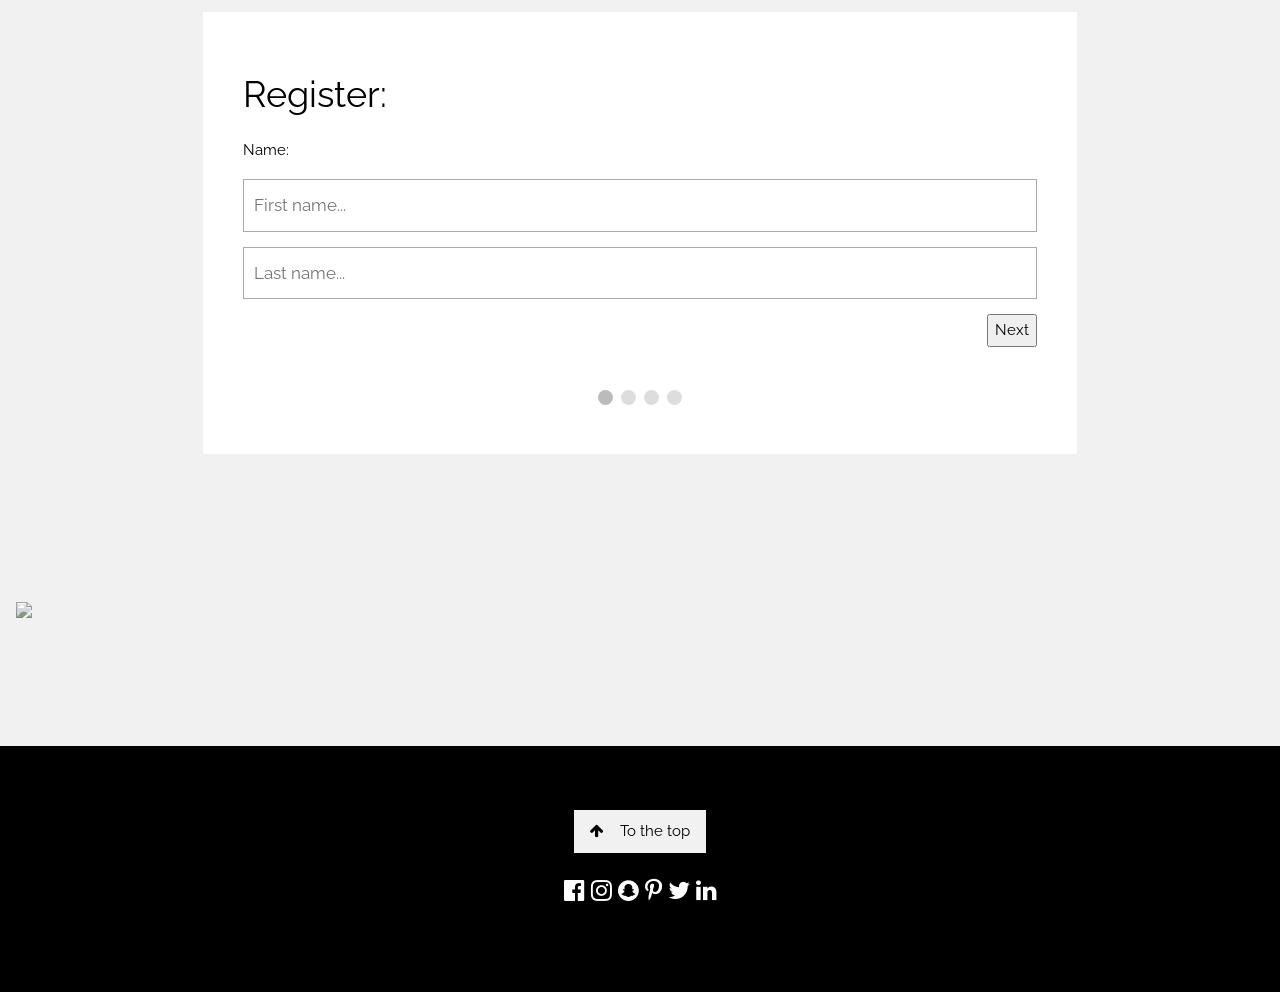
==== commit 783a7cc1: "Update index.html" ====
--- a/index.html
+++ b/index.html
@@ -1,10 +1,10 @@
 <!DOCTYPE html>
 <html>
 <title>HOT BEANS WEB</title>
-<link rel="stylesheet" href="css/hotstyle.css">
+<link rel="stylesheet" href="hotstyle.css">
 <link rel="stylesheet" href="https://fonts.googleapis.com/css?family=Raleway">
 <link rel="stylesheet" href="https://cdnjs.cloudflare.com/ajax/libs/font-awesome/4.7.0/css/font-awesome.min.css">
-<link rel="stylesheet" href="css/purecookie.css"/>
+<link rel="stylesheet" href="purecookie.css"/>
 <script src="js/purecookie.js"></script>
 <meta name="viewport" content="width=device-width, initial-scale=1">
 <style>
--- a/hotstyle.css
+++ b/hotstyle.css
@@ -0,0 +1,360 @@
+html{box-sizing:border-box}*,*:before,*:after{box-sizing:inherit}
+
+
+html{-ms-text-size-adjust:100%;-webkit-text-size-adjust:100%}body{margin:0}
+article,aside,details,figcaption,figure,footer,header,main,menu,nav,section{display:block}summary{display:list-item}
+audio,canvas,progress,video{display:inline-block}progress{vertical-align:baseline}
+audio:not([controls]){display:none;height:0}[hidden],template{display:none}
+a{background-color:transparent}a:active,a:hover{outline-width:0}
+abbr[title]{border-bottom:none;text-decoration:underline;text-decoration:underline dotted}
+b,strong{font-weight:bolder}dfn{font-style:italic}mark{background:#ff0;color:#000}
+small{font-size:80%}sub,sup{font-size:75%;line-height:0;position:relative;vertical-align:baseline}
+sub{bottom:-0.25em}sup{top:-0.5em}figure{margin:1em 40px}img{border-style:none}
+code,kbd,pre,samp{font-family:monospace,monospace;font-size:1em}hr{box-sizing:content-box;height:0;overflow:visible}
+button,input,select,textarea,optgroup{font:inherit;margin:0}optgroup{font-weight:bold}
+button,input{overflow:visible}button,select{text-transform:none}
+button,[type=button],[type=reset],[type=submit]{-webkit-appearance:button}
+button::-moz-focus-inner,[type=button]::-moz-focus-inner,[type=reset]::-moz-focus-inner,[type=submit]::-moz-focus-inner{border-style:none;padding:0}
+button:-moz-focusring,[type=button]:-moz-focusring,[type=reset]:-moz-focusring,[type=submit]:-moz-focusring{outline:1px dotted ButtonText}
+fieldset{border:1px solid #c0c0c0;margin:0 2px;padding:.35em .625em .75em}
+legend{color:inherit;display:table;max-width:100%;padding:0;white-space:normal}textarea{overflow:auto}
+[type=checkbox],[type=radio]{padding:0}
+[type=number]::-webkit-inner-spin-button,[type=number]::-webkit-outer-spin-button{height:auto}
+[type=search]{-webkit-appearance:textfield;outline-offset:-2px}
+[type=search]::-webkit-search-decoration{-webkit-appearance:none}
+::-webkit-file-upload-button{-webkit-appearance:button;font:inherit}
+
+
+html,body{font-family:Verdana,sans-serif;font-size:15px;line-height:1.5}html{overflow-x:hidden}
+h1{font-size:36px}h2{font-size:30px}h3{font-size:24px}h4{font-size:20px}h5{font-size:18px}h6{font-size:16px}.hb-serif{font-family:serif}
+h1,h2,h3,h4,h5,h6{font-family:"Segoe UI",Arial,sans-serif;font-weight:400;margin:10px 0}.hb-wide{letter-spacing:4px}
+hr{border:0;border-top:1px solid #eee;margin:20px 0}
+.hb-image{max-width:100%;height:auto}img{vertical-align:middle}a{color:inherit}
+.hb-table,.hb-table-all{border-collapse:collapse;border-spacing:0;width:100%;display:table}.hb-table-all{border:1px solid #ccc}
+.hb-bordered tr,.hb-table-all tr{border-bottom:1px solid #ddd}.hb-striped tbody tr:nth-child(even){background-color:#f1f1f1}
+.hb-table-all tr:nth-child(odd){background-color:#fff}.hb-table-all tr:nth-child(even){background-color:#f1f1f1}
+.hb-hoverable tbody tr:hover,.hb-ul.hb-hoverable li:hover{background-color:#ccc}.hb-centered tr th,.hb-centered tr td{text-align:center}
+.hb-table td,.hb-table th,.hb-table-all td,.hb-table-all th{padding:8px 8px;display:table-cell;text-align:left;vertical-align:top}
+.hb-table th:first-child,.hb-table td:first-child,.hb-table-all th:first-child,.hb-table-all td:first-child{padding-left:16px}
+.hb-btn,.hb-button{border:none;display:inline-block;padding:8px 16px;vertical-align:middle;overflow:hidden;text-decoration:none;color:inherit;background-color:inherit;text-align:center;cursor:pointer;white-space:nowrap}
+.hb-btn:hover{box-shadow:0 8px 16px 0 rgba(0,0,0,0.2),0 6px 20px 0 rgba(0,0,0,0.19)}
+.hb-btn,.hb-button{-webkit-touch-callout:none;-webkit-user-select:none;-khtml-user-select:none;-moz-user-select:none;-ms-user-select:none;user-select:none}   
+.hb-disabled,.hb-btn:disabled,.hb-button:disabled{cursor:not-allowed;opacity:0.3}.hb-disabled *,:disabled *{pointer-events:none}
+.hb-btn.hb-disabled:hover,.hb-btn:disabled:hover{box-shadow:none}
+.hb-badge,.hb-tag{background-color:#000;color:#fff;display:inline-block;padding-left:8px;padding-right:8px;text-align:center}.hb-badge{border-radius:50%}
+.hb-ul{list-style-type:none;padding:0;margin:0}.hb-ul li{padding:8px 16px;border-bottom:1px solid #ddd}.hb-ul li:last-child{border-bottom:none}
+.hb-tooltip,.hb-display-container{position:relative}.hb-tooltip .hb-text{display:none}.hb-tooltip:hover .hb-text{display:inline-block}
+.hb-ripple:active{opacity:0.5}.hb-ripple{transition:opacity 0s}
+.hb-input{padding:8px;display:block;border:none;border-bottom:1px solid #ccc;width:100%}
+.hb-select{padding:9px 0;width:100%;border:none;border-bottom:1px solid #ccc}
+.hb-dropdown-click,.hb-dropdown-hover{position:relative;display:inline-block;cursor:pointer}
+.hb-dropdown-hover:hover .hb-dropdown-content{display:block}
+.hb-dropdown-hover:first-child,.hb-dropdown-click:hover{background-color:#ccc;color:#000}
+.hb-dropdown-hover:hover > .hb-button:first-child,.hb-dropdown-click:hover > .hb-button:first-child{background-color:#ccc;color:#000}
+.hb-dropdown-content{cursor:auto;color:#000;background-color:#fff;display:none;position:absolute;min-width:160px;margin:0;padding:0;z-index:1}
+.hb-check,.hb-radio{width:24px;height:24px;position:relative;top:6px}
+.hb-sidebar{height:100%;width:200px;background-color:#fff;position:fixed!important;z-index:1;overflow:auto}
+.hb-bar-block .hb-dropdown-hover,.hb-bar-block .hb-dropdown-click{width:100%}
+.hb-bar-block .hb-dropdown-hover .hb-dropdown-content,.hb-bar-block .hb-dropdown-click .hb-dropdown-content{min-width:100%}
+.hb-bar-block .hb-dropdown-hover .hb-button,.hb-bar-block .hb-dropdown-click .hb-button{width:100%;text-align:left;padding:8px 16px}
+.hb-main,#main{transition:margin-left .4s}
+.hb-modal{z-index:3;display:none;padding-top:100px;position:fixed;left:0;top:0;width:100%;height:100%;overflow:auto;background-color:rgb(0,0,0);background-color:rgba(0,0,0,0.4)}
+.hb-modal-content{margin:auto;background-color:#fff;position:relative;padding:0;outline:0;width:600px}
+.hb-bar{width:100%;overflow:hidden}.hb-center .hb-bar{display:inline-block;width:auto}
+.hb-bar .hb-bar-item{padding:8px 16px;float:left;width:auto;border:none;display:block;outline:0}
+.hb-bar .hb-dropdown-hover,.hb-bar .hb-dropdown-click{position:static;float:left}
+.hb-bar .hb-button{white-space:normal}
+.hb-bar-block .hb-bar-item{width:100%;display:block;padding:8px 16px;text-align:left;border:none;white-space:normal;float:none;outline:0}
+.hb-bar-block.hb-center .hb-bar-item{text-align:center}.hb-block{display:block;width:100%}
+.hb-responsive{display:block;overflow-x:auto}
+.hb-container:after,.hb-container:before,.hb-panel:after,.hb-panel:before,.hb-row:after,.hb-row:before,.hb-row-padding:after,.hb-row-padding:before,
+.hb-cell-row:before,.hb-cell-row:after,.hb-clear:after,.hb-clear:before,.hb-bar:before,.hb-bar:after{content:"";display:table;clear:both}
+.hb-col,.hb-half,.hb-third,.hb-twothird,.hb-threequarter,.hb-quarter{float:left;width:100%}
+.hb-col.s1{width:8.33333%}.hb-col.s2{width:16.66666%}.hb-col.s3{width:24.99999%}.hb-col.s4{width:33.33333%}
+.hb-col.s5{width:41.66666%}.hb-col.s6{width:49.99999%}.hb-col.s7{width:58.33333%}.hb-col.s8{width:66.66666%}
+.hb-col.s9{width:74.99999%}.hb-col.s10{width:83.33333%}.hb-col.s11{width:91.66666%}.hb-col.s12{width:99.99999%}
+@media (min-width:601px){.hb-col.m1{width:8.33333%}.hb-col.m2{width:16.66666%}.hb-col.m3,.hb-quarter{width:24.99999%}.hb-col.m4,.hb-third{width:33.33333%}
+.hb-col.m5{width:41.66666%}.hb-col.m6,.hb-half{width:49.99999%}.hb-col.m7{width:58.33333%}.hb-col.m8,.hb-twothird{width:66.66666%}
+.hb-col.m9,.hb-threequarter{width:74.99999%}.hb-col.m10{width:83.33333%}.hb-col.m11{width:91.66666%}.hb-col.m12{width:99.99999%}}
+@media (min-width:993px){.hb-col.l1{width:8.33333%}.hb-col.l2{width:16.66666%}.hb-col.l3{width:24.99999%}.hb-col.l4{width:33.33333%}
+.hb-col.l5{width:41.66666%}.hb-col.l6{width:49.99999%}.hb-col.l7{width:58.33333%}.hb-col.l8{width:66.66666%}
+.hb-col.l9{width:74.99999%}.hb-col.l10{width:83.33333%}.hb-col.l11{width:91.66666%}.hb-col.l12{width:99.99999%}}
+.hb-rest{overflow:hidden}.hb-stretch{margin-left:-16px;margin-right:-16px}
+.hb-content,.hb-auto{margin-left:auto;margin-right:auto}.hb-content{max-width:980px}.hb-auto{max-width:1140px}
+.hb-cell-row{display:table;width:100%}.hb-cell{display:table-cell}
+.hb-cell-top{vertical-align:top}.hb-cell-middle{vertical-align:middle}.hb-cell-bottom{vertical-align:bottom}
+.hb-hide{display:none!important}.hb-show-block,.hb-show{display:block!important}.hb-show-inline-block{display:inline-block!important}
+@media (max-width:1205px){.hb-auto{max-width:95%}}
+@media (max-width:600px){.hb-modal-content{margin:0 10px;width:auto!important}.hb-modal{padding-top:30px}
+.hb-dropdown-hover.hb-mobile .hb-dropdown-content,.hb-dropdown-click.hb-mobile .hb-dropdown-content{position:relative}	
+.hb-hide-small{display:none!important}.hb-mobile{display:block;width:100%!important}.hb-bar-item.hb-mobile,.hb-dropdown-hover.hb-mobile,.hb-dropdown-click.hb-mobile{text-align:center}
+.hb-dropdown-hover.hb-mobile,.hb-dropdown-hover.hb-mobile .hb-btn,.hb-dropdown-hover.hb-mobile .hb-button,.hb-dropdown-click.hb-mobile,.hb-dropdown-click.hb-mobile .hb-btn,.hb-dropdown-click.hb-mobile .hb-button{width:100%}}
+@media (max-width:768px){.hb-modal-content{width:500px}.hb-modal{padding-top:50px}}
+@media (min-width:993px){.hb-modal-content{width:900px}.hb-hide-large{display:none!important}.hb-sidebar.hb-collapse{display:block!important}}
+@media (max-width:992px) and (min-width:601px){.hb-hide-medium{display:none!important}}
+@media (max-width:992px){.hb-sidebar.hb-collapse{display:none}.hb-main{margin-left:0!important;margin-right:0!important}.hb-auto{max-width:100%}}
+.hb-top,.hb-bottom{position:fixed;width:100%;z-index:1}.hb-top{top:0}.hb-bottom{bottom:0}
+.hb-overlay{position:fixed;display:none;width:100%;height:100%;top:0;left:0;right:0;bottom:0;background-color:rgba(0,0,0,0.5);z-index:2}
+.hb-display-topleft{position:absolute;left:0;top:0}.hb-display-topright{position:absolute;right:0;top:0}
+.hb-display-bottomleft{position:absolute;left:0;bottom:0}.hb-display-bottomright{position:absolute;right:0;bottom:0}
+.hb-display-middle{position:absolute;top:50%;left:50%;transform:translate(-50%,-50%);-ms-transform:translate(-50%,-50%)}
+.hb-display-left{position:absolute;top:50%;left:0%;transform:translate(0%,-50%);-ms-transform:translate(-0%,-50%)}
+.hb-display-right{position:absolute;top:50%;right:0%;transform:translate(0%,-50%);-ms-transform:translate(0%,-50%)}
+.hb-display-topmiddle{position:absolute;left:50%;top:0;transform:translate(-50%,0%);-ms-transform:translate(-50%,0%)}
+.hb-display-bottommiddle{position:absolute;left:50%;bottom:0;transform:translate(-50%,0%);-ms-transform:translate(-50%,0%)}
+.hb-display-container:hover .hb-display-hover{display:block}.hb-display-container:hover span.hb-display-hover{display:inline-block}.hb-display-hover{display:none}
+.hb-display-position{position:absolute}
+.hb-circle{border-radius:50%}
+.hb-round-small{border-radius:2px}.hb-round,.hb-round-medium{border-radius:4px}.hb-round-large{border-radius:8px}.hb-round-xlarge{border-radius:16px}.hb-round-xxlarge{border-radius:32px}
+.hb-row-padding,.hb-row-padding>.hb-half,.hb-row-padding>.hb-third,.hb-row-padding>.hb-twothird,.hb-row-padding>.hb-threequarter,.hb-row-padding>.hb-quarter,.hb-row-padding>.hb-col{padding:0 8px}
+.hb-container,.hb-panel{padding:0.01em 16px}.hb-panel{margin-top:16px;margin-bottom:16px}
+.hb-code,.hb-codespan{font-family:Consolas,"courier new";font-size:16px}
+.hb-code{width:auto;background-color:#fff;padding:8px 12px;border-left:4px solid #4CAF50;word-wrap:break-word}
+.hb-codespan{color:crimson;background-color:#f1f1f1;padding-left:4px;padding-right:4px;font-size:110%}
+.hb-card,.hb-card-2{box-shadow:0 2px 5px 0 rgba(0,0,0,0.16),0 2px 10px 0 rgba(0,0,0,0.12)}
+.hb-card-4,.hb-hover-shadow:hover{box-shadow:0 4px 10px 0 rgba(0,0,0,0.2),0 4px 20px 0 rgba(0,0,0,0.19)}
+.hb-spin{animation:hb-spin 2s infinite linear}@keyframes hb-spin{0%{transform:rotate(0deg)}100%{transform:rotate(359deg)}}
+.hb-animate-fading{animation:fading 10s infinite}@keyframes fading{0%{opacity:0}50%{opacity:1}100%{opacity:0}}
+.hb-animate-opacity{animation:opac 0.8s}@keyframes opac{from{opacity:0} to{opacity:1}}
+.hb-animate-top{position:relative;animation:animatetop 0.4s}@keyframes animatetop{from{top:-300px;opacity:0} to{top:0;opacity:1}}
+.hb-animate-left{position:relative;animation:animateleft 0.4s}@keyframes animateleft{from{left:-300px;opacity:0} to{left:0;opacity:1}}
+.hb-animate-right{position:relative;animation:animateright 0.4s}@keyframes animateright{from{right:-300px;opacity:0} to{right:0;opacity:1}}
+.hb-animate-bottom{position:relative;animation:animatebottom 0.4s}@keyframes animatebottom{from{bottom:-300px;opacity:0} to{bottom:0;opacity:1}}
+.hb-animate-zoom {animation:animatezoom 0.6s}@keyframes animatezoom{from{transform:scale(0)} to{transform:scale(1)}}
+.hb-animate-input{transition:width 0.4s ease-in-out}.hb-animate-input:focus{width:100%!important}
+.hb-opacity,.hb-hover-opacity:hover{opacity:0.60}.hb-opacity-off,.hb-hover-opacity-off:hover{opacity:1}
+.hb-opacity-max{opacity:0.25}.hb-opacity-min{opacity:0.75}
+.hb-greyscale-max,.hb-grayscale-max,.hb-hover-greyscale:hover,.hb-hover-grayscale:hover{filter:grayscale(100%)}
+.hb-greyscale,.hb-grayscale{filter:grayscale(75%)}.hb-greyscale-min,.hb-grayscale-min{filter:grayscale(50%)}
+.hb-sepia{filter:sepia(75%)}.hb-sepia-max,.hb-hover-sepia:hover{filter:sepia(100%)}.hb-sepia-min{filter:sepia(50%)}
+.hb-tiny{font-size:10px!important}.hb-small{font-size:12px!important}.hb-medium{font-size:15px!important}.hb-large{font-size:18px!important}
+.hb-xlarge{font-size:24px!important}.hb-xxlarge{font-size:36px!important}.hb-xxxlarge{font-size:48px!important}.hb-jumbo{font-size:64px!important}
+.hb-left-align{text-align:left!important}.hb-right-align{text-align:right!important}.hb-justify{text-align:justify!important}.hb-center{text-align:center!important}
+.hb-border-0{border:0!important}.hb-border{border:1px solid #ccc!important}
+.hb-border-top{border-top:1px solid #ccc!important}.hb-border-bottom{border-bottom:1px solid #ccc!important}
+.hb-border-left{border-left:1px solid #ccc!important}.hb-border-right{border-right:1px solid #ccc!important}
+.hb-topbar{border-top:6px solid #ccc!important}.hb-bottombar{border-bottom:6px solid #ccc!important}
+.hb-leftbar{border-left:6px solid #ccc!important}.hb-rightbar{border-right:6px solid #ccc!important}
+.hb-section,.hb-code{margin-top:16px!important;margin-bottom:16px!important}
+.hb-margin{margin:16px!important}.hb-margin-top{margin-top:16px!important}.hb-margin-bottom{margin-bottom:16px!important}
+.hb-margin-left{margin-left:16px!important}.hb-margin-right{margin-right:16px!important}
+.hb-padding-small{padding:4px 8px!important}.hb-padding{padding:8px 16px!important}.hb-padding-large{padding:12px 24px!important}
+.hb-padding-16{padding-top:16px!important;padding-bottom:16px!important}.hb-padding-24{padding-top:24px!important;padding-bottom:24px!important}
+.hb-padding-32{padding-top:32px!important;padding-bottom:32px!important}.hb-padding-48{padding-top:48px!important;padding-bottom:48px!important}
+.hb-padding-64{padding-top:64px!important;padding-bottom:64px!important}
+.hb-left{float:left!important}.hb-right{float:right!important}
+.hb-button:hover{color:#000!important;background-color:#ccc!important}
+.hb-transparent,.hb-hover-none:hover{background-color:transparent!important}
+.hb-hover-none:hover{box-shadow:none!important}
+
+
+/* Colors */
+
+.hb-amber,.hb-hover-amber:hover{color:#000!important;background-color:#ffc107!important}
+.hb-aqua,.hb-hover-aqua:hover{color:#000!important;background-color:#00ffff!important}
+.hb-blue,.hb-hover-blue:hover{color:#fff!important;background-color:#2196F3!important}
+.hb-light-blue,.hb-hover-light-blue:hover{color:#000!important;background-color:#87CEEB!important}
+.hb-brown,.hb-hover-brown:hover{color:#fff!important;background-color:#795548!important}
+.hb-cyan,.hb-hover-cyan:hover{color:#000!important;background-color:#00bcd4!important}
+.hb-blue-grey,.hb-hover-blue-grey:hover,.hb-blue-gray,.hb-hover-blue-gray:hover{color:#fff!important;background-color:#607d8b!important}
+.hb-green,.hb-hover-green:hover{color:#fff!important;background-color:#4CAF50!important}
+.hb-light-green,.hb-hover-light-green:hover{color:#000!important;background-color:#8bc34a!important}
+.hb-indigo,.hb-hover-indigo:hover{color:#fff!important;background-color:#3f51b5!important}
+.hb-khaki,.hb-hover-khaki:hover{color:#000!important;background-color:#f0e68c!important}
+.hb-lime,.hb-hover-lime:hover{color:#000!important;background-color:#cddc39!important}
+.hb-orange,.hb-hover-orange:hover{color:#000!important;background-color:#ff9800!important}
+.hb-deep-orange,.hb-hover-deep-orange:hover{color:#fff!important;background-color:#ff5722!important}
+.hb-pink,.hb-hover-pink:hover{color:#fff!important;background-color:#e91e63!important}
+.hb-purple,.hb-hover-purple:hover{color:#fff!important;background-color:#9c27b0!important}
+.hb-deep-purple,.hb-hover-deep-purple:hover{color:#fff!important;background-color:#673ab7!important}
+.hb-red,.hb-hover-red:hover{color:#fff!important;background-color:#f44336!important}
+.hb-sand,.hb-hover-sand:hover{color:#000!important;background-color:#fdf5e6!important}
+.hb-teal,.hb-hover-teal:hover{color:#fff!important;background-color:#009688!important}
+.hb-yellow,.hb-hover-yellow:hover{color:#000!important;background-color:#ffeb3b!important}
+.hb-white,.hb-hover-white:hover{color:#000!important;background-color:#fff!important}
+.hb-black,.hb-hover-black:hover{color:#fff!important;background-color:#000!important}
+.hb-grey,.hb-hover-grey:hover,.hb-gray,.hb-hover-gray:hover{color:#000!important;background-color:#9e9e9e!important}
+.hb-light-grey,.hb-hover-light-grey:hover,.hb-light-gray,.hb-hover-light-gray:hover{color:#000!important;background-color:#f1f1f1!important}
+.hb-dark-grey,.hb-hover-dark-grey:hover,.hb-dark-gray,.hb-hover-dark-gray:hover{color:#fff!important;background-color:#616161!important}
+.hb-pale-red,.hb-hover-pale-red:hover{color:#000!important;background-color:#ffdddd!important}
+.hb-pale-green,.hb-hover-pale-green:hover{color:#000!important;background-color:#ddffdd!important}
+.hb-pale-yellow,.hb-hover-pale-yellow:hover{color:#000!important;background-color:#ffffcc!important}
+.hb-pale-blue,.hb-hover-pale-blue:hover{color:#000!important;background-color:#ddffff!important}
+.hb-text-amber,.hb-hover-text-amber:hover{color:#ffc107!important}
+.hb-text-aqua,.hb-hover-text-aqua:hover{color:#00ffff!important}
+.hb-text-blue,.hb-hover-text-blue:hover{color:#2196F3!important}
+.hb-text-light-blue,.hb-hover-text-light-blue:hover{color:#87CEEB!important}
+.hb-text-brown,.hb-hover-text-brown:hover{color:#795548!important}
+.hb-text-cyan,.hb-hover-text-cyan:hover{color:#00bcd4!important}
+.hb-text-blue-grey,.hb-hover-text-blue-grey:hover,.hb-text-blue-gray,.hb-hover-text-blue-gray:hover{color:#607d8b!important}
+.hb-text-green,.hb-hover-text-green:hover{color:#4CAF50!important}
+.hb-text-light-green,.hb-hover-text-light-green:hover{color:#8bc34a!important}
+.hb-text-indigo,.hb-hover-text-indigo:hover{color:#3f51b5!important}
+.hb-text-khaki,.hb-hover-text-khaki:hover{color:#b4aa50!important}
+.hb-text-lime,.hb-hover-text-lime:hover{color:#cddc39!important}
+.hb-text-orange,.hb-hover-text-orange:hover{color:#ff9800!important}
+.hb-text-deep-orange,.hb-hover-text-deep-orange:hover{color:#ff5722!important}
+.hb-text-pink,.hb-hover-text-pink:hover{color:#e91e63!important}
+.hb-text-purple,.hb-hover-text-purple:hover{color:#9c27b0!important}
+.hb-text-deep-purple,.hb-hover-text-deep-purple:hover{color:#673ab7!important}
+.hb-text-red,.hb-hover-text-red:hover{color:#f44336!important}
+.hb-text-sand,.hb-hover-text-sand:hover{color:#fdf5e6!important}
+.hb-text-teal,.hb-hover-text-teal:hover{color:#009688!important}
+.hb-text-yellow,.hb-hover-text-yellow:hover{color:#d2be0e!important}
+.hb-text-white,.hb-hover-text-white:hover{color:#fff!important}
+.hb-text-black,.hb-hover-text-black:hover{color:#000!important}
+.hb-text-grey,.hb-hover-text-grey:hover,.hb-text-gray,.hb-hover-text-gray:hover{color:#757575!important}
+.hb-text-light-grey,.hb-hover-text-light-grey:hover,.hb-text-light-gray,.hb-hover-text-light-gray:hover{color:#f1f1f1!important}
+.hb-text-dark-grey,.hb-hover-text-dark-grey:hover,.hb-text-dark-gray,.hb-hover-text-dark-gray:hover{color:#3a3a3a!important}
+.hb-border-amber,.hb-hover-border-amber:hover{border-color:#ffc107!important}
+.hb-border-aqua,.hb-hover-border-aqua:hover{border-color:#00ffff!important}
+.hb-border-blue,.hb-hover-border-blue:hover{border-color:#2196F3!important}
+.hb-border-light-blue,.hb-hover-border-light-blue:hover{border-color:#87CEEB!important}
+.hb-border-brown,.hb-hover-border-brown:hover{border-color:#795548!important}
+.hb-border-cyan,.hb-hover-border-cyan:hover{border-color:#00bcd4!important}
+.hb-border-blue-grey,.hb-hover-border-blue-grey:hover,.hb-border-blue-gray,.hb-hover-border-blue-gray:hover{border-color:#607d8b!important}
+.hb-border-green,.hb-hover-border-green:hover{border-color:#4CAF50!important}
+.hb-border-light-green,.hb-hover-border-light-green:hover{border-color:#8bc34a!important}
+.hb-border-indigo,.hb-hover-border-indigo:hover{border-color:#3f51b5!important}
+.hb-border-khaki,.hb-hover-border-khaki:hover{border-color:#f0e68c!important}
+.hb-border-lime,.hb-hover-border-lime:hover{border-color:#cddc39!important}
+.hb-border-orange,.hb-hover-border-orange:hover{border-color:#ff9800!important}
+.hb-border-deep-orange,.hb-hover-border-deep-orange:hover{border-color:#ff5722!important}
+.hb-border-pink,.hb-hover-border-pink:hover{border-color:#e91e63!important}
+.hb-border-purple,.hb-hover-border-purple:hover{border-color:#9c27b0!important}
+.hb-border-deep-purple,.hb-hover-border-deep-purple:hover{border-color:#673ab7!important}
+.hb-border-red,.hb-hover-border-red:hover{border-color:#f44336!important}
+.hb-border-sand,.hb-hover-border-sand:hover{border-color:#fdf5e6!important}
+.hb-border-teal,.hb-hover-border-teal:hover{border-color:#009688!important}
+.hb-border-yellow,.hb-hover-border-yellow:hover{border-color:#ffeb3b!important}
+.hb-border-white,.hb-hover-border-white:hover{border-color:#fff!important}
+.hb-border-black,.hb-hover-border-black:hover{border-color:#000!important}
+.hb-border-grey,.hb-hover-border-grey:hover,.hb-border-gray,.hb-hover-border-gray:hover{border-color:#9e9e9e!important}
+.hb-border-light-grey,.hb-hover-border-light-grey:hover,.hb-border-light-gray,.hb-hover-border-light-gray:hover{border-color:#f1f1f1!important}
+.hb-border-dark-grey,.hb-hover-border-dark-grey:hover,.hb-border-dark-gray,.hb-hover-border-dark-gray:hover{border-color:#616161!important}
+.hb-border-pale-red,.hb-hover-border-pale-red:hover{border-color:#ffe7e7!important}.hb-border-pale-green,.hb-hover-border-pale-green:hover{border-color:#e7ffe7!important}
+.hb-border-pale-yellow,.hb-hover-border-pale-yellow:hover{border-color:#ffffcc!important}.hb-border-pale-blue,.hb-hover-border-pale-blue:hover{border-color:#e7ffff!important}
+
+/*Style for the multi-step form*/
+/* Style the form */
+#regForm {
+    background-color: #ffffff;
+    margin: 100px auto;
+    padding: 40px;
+    width: 70%;
+    min-width: 300px;
+  }
+  
+  /* Style the input fields */
+  input {
+    padding: 10px;
+    width: 100%;
+    font-size: 17px;
+    font-family: Raleway;
+    border: 1px solid #aaaaaa;
+  }
+  
+  /* Mark input boxes that gets an error on validation: */
+  input.invalid {
+    background-color: #ffdddd;
+  }
+  
+  /* Hide all steps by default: */
+  .tab {
+    display: none;
+  }
+  
+  /* Make circles that indicate the steps of the form: */
+  .step {
+    height: 15px;
+    width: 15px;
+    margin: 0 2px;
+    background-color: #bbbbbb;
+    border: none; 
+    border-radius: 50%;
+    display: inline-block;
+    opacity: 0.5;
+  }
+  
+  /* Mark the active step: */
+  .step.active {
+    opacity: 1;
+  }
+  
+  /* Mark the steps that are finished and valid: */
+  .step.finish {
+    background-color: #4CAF50;
+  }
+
+
+/*Skills Section*/
+
+/* Style the container with a rounded border, grey background and some padding and margin */
+.container {
+  border: 2px solid #ccc;
+  background-color: #eee;
+  border-radius: 5px;
+  padding: 16px;
+  margin: 16px 0;
+}
+
+/* Clear floats after containers */
+.container::after {
+  content: "";
+  clear: both;
+  display: table;
+}
+
+/* Float images inside the container to the left. Add a right margin, and style the image as a circle */
+.container img {
+  float: left;
+  margin-right: 20px;
+  border-radius: 50%;
+}
+
+/* Increase the font-size of a span element */
+.container span {
+  font-size: 20px;
+  margin-right: 15px;
+}
+
+/* Add media queries for responsiveness. This will center both the text and the image inside the container */
+@media (max-width: 500px) {
+  .container {
+    text-align: center;
+  }
+
+  .container img {
+    margin: auto;
+    float: none;
+    display: block;
+  }
+}
+
+
+/*Testemonials*/
+* {
+  box-sizing: border-box;
+}
+
+/* Create three equal columns that floats next to each other */
+.column {
+  float: left;
+  width: 33.33%;
+  padding: 10px;
+  height: 300px; /* Should be removed. Only for demonstration */
+}
+
+/* Clear floats after the columns */
+.row:after {
+  content: "";
+  display: table;
+  clear: both;
+}
+
+
+/*Lists*/
+ul.b {
+  list-style-type: square;
+}
+
--- a/purecookie.css
+++ b/purecookie.css
@@ -0,0 +1,59 @@
+.cookieConsentContainer {
+	z-index: 999;
+	width: 350px;
+	min-height: 20px;
+	box-sizing: border-box;
+	padding: 30px 30px 30px 30px;
+	background: #232323;
+	overflow: hidden;
+	position: fixed;
+    bottom: 30px;
+	right: 30px;
+	display: none;
+}
+.cookieConsentContainer .cookieTitle a {
+	font-family: OpenSans, arial, "sans-serif";
+	color: #FFFFFF;
+	font-size: 22px;
+	line-height: 20px;
+	display: block;
+}
+.cookieConsentContainer .cookieDesc p {
+	margin: 0;
+	padding: 0;
+	font-family: OpenSans, arial, "sans-serif";
+	color: #FFFFFF;
+	font-size: 13px;
+	line-height: 20px;
+	display: block;
+	margin-top: 10px;
+} .cookieConsentContainer .cookieDesc a {
+	font-family: OpenSans, arial, "sans-serif";
+	color: #FFFFFF;
+	text-decoration: underline;
+}
+.cookieConsentContainer .cookieButton a {
+	display: inline-block;
+	font-family: OpenSans, arial, "sans-serif";
+	color: #FFFFFF;
+	font-size: 14px;
+	font-weight: bold;
+	margin-top: 14px;
+	background: #000000;
+	box-sizing: border-box; 
+	padding: 15px 24px;
+	text-align: center;
+	transition: background 0.3s;
+}
+.cookieConsentContainer .cookieButton a:hover { 
+	cursor: pointer;
+	background: #3E9B67;
+}
+
+@media (max-width: 980px) {
+	.cookieConsentContainer {
+		bottom: 0px !important;
+		left: 0px !important;
+		width: 100%  !important;
+	}
+}
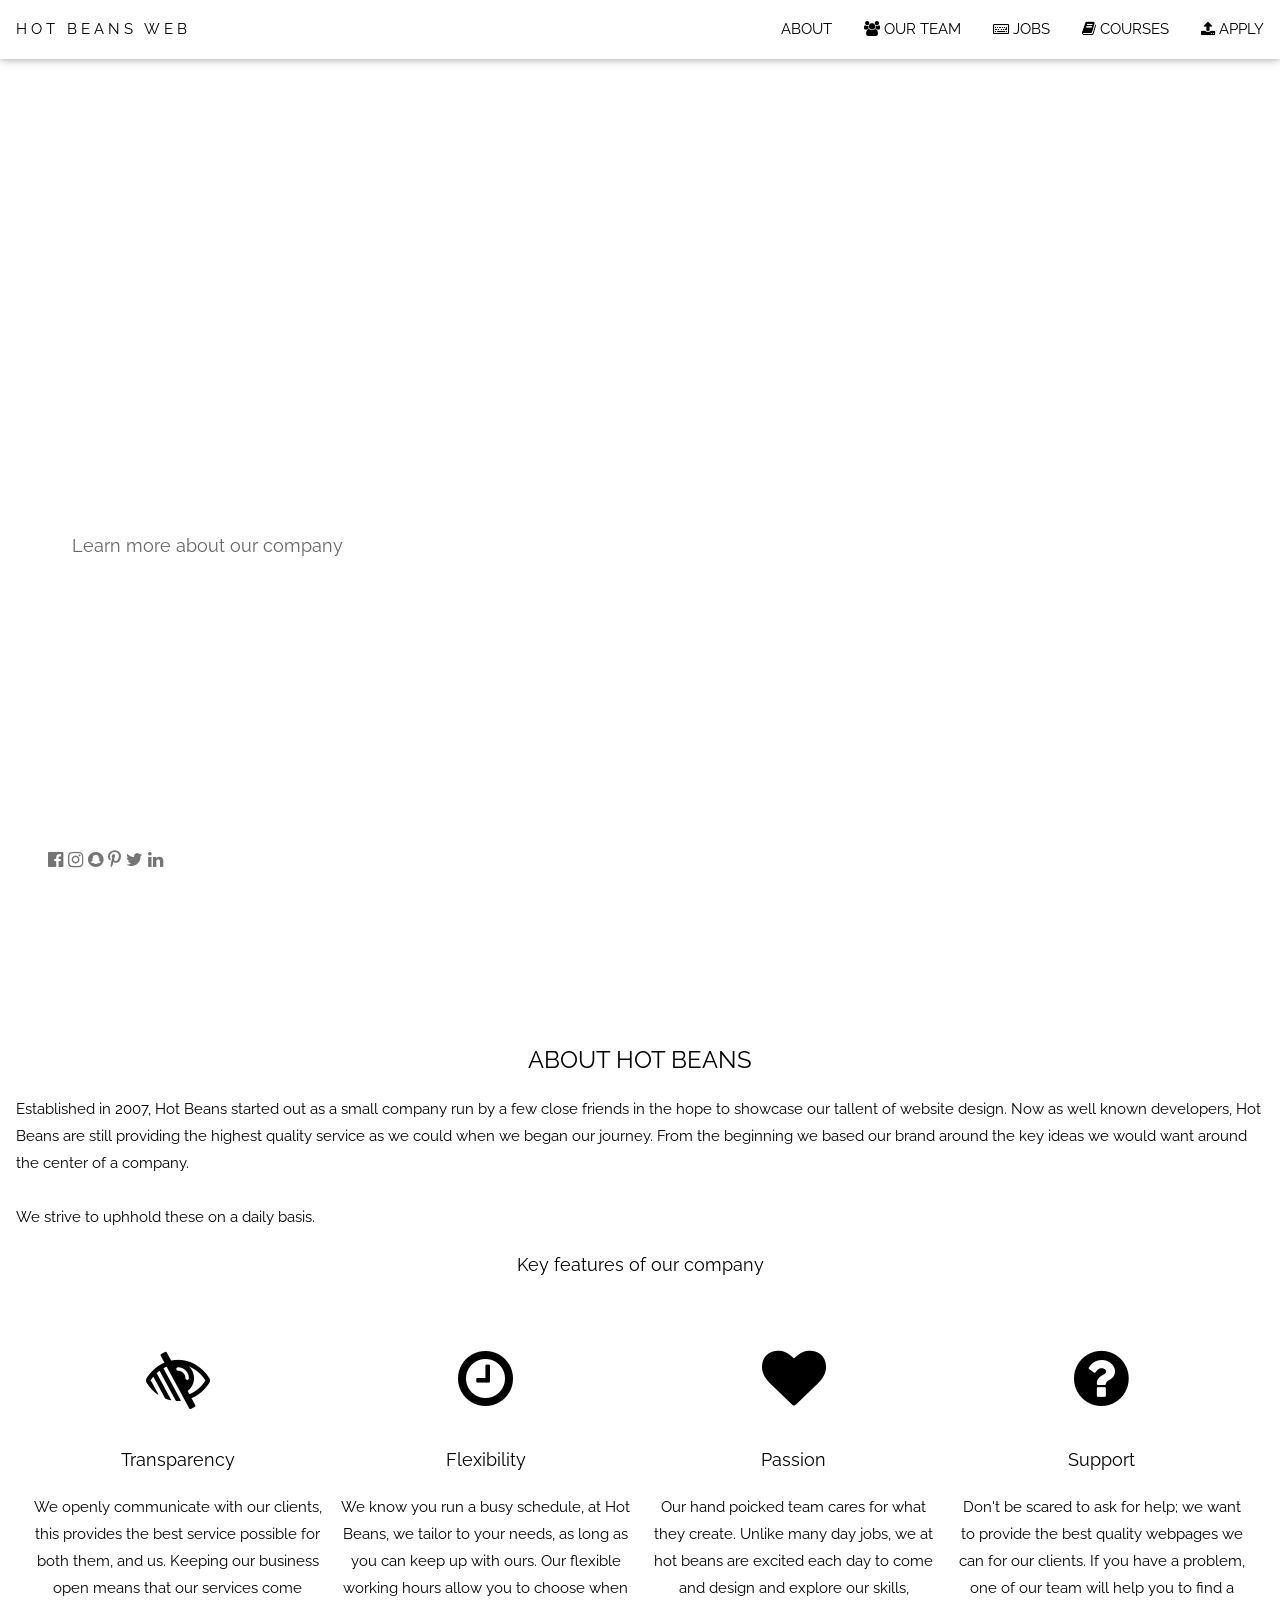
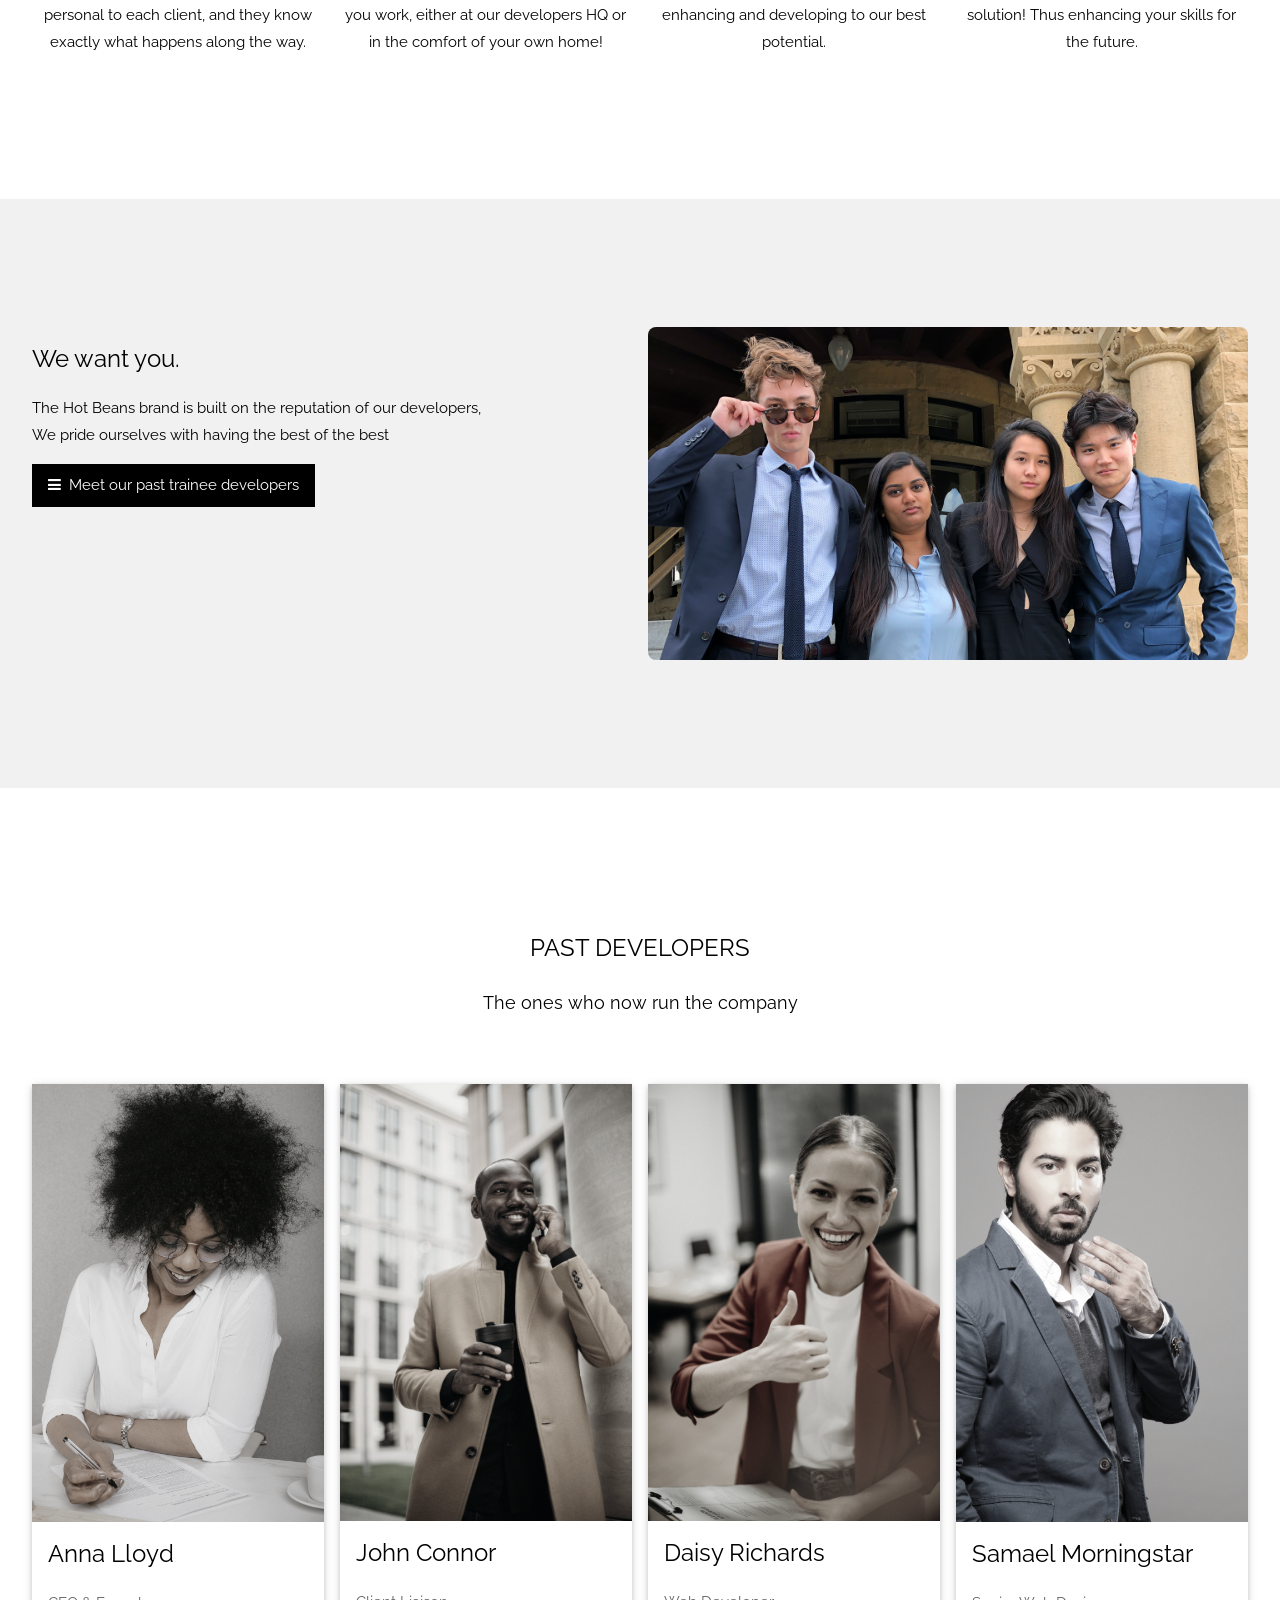
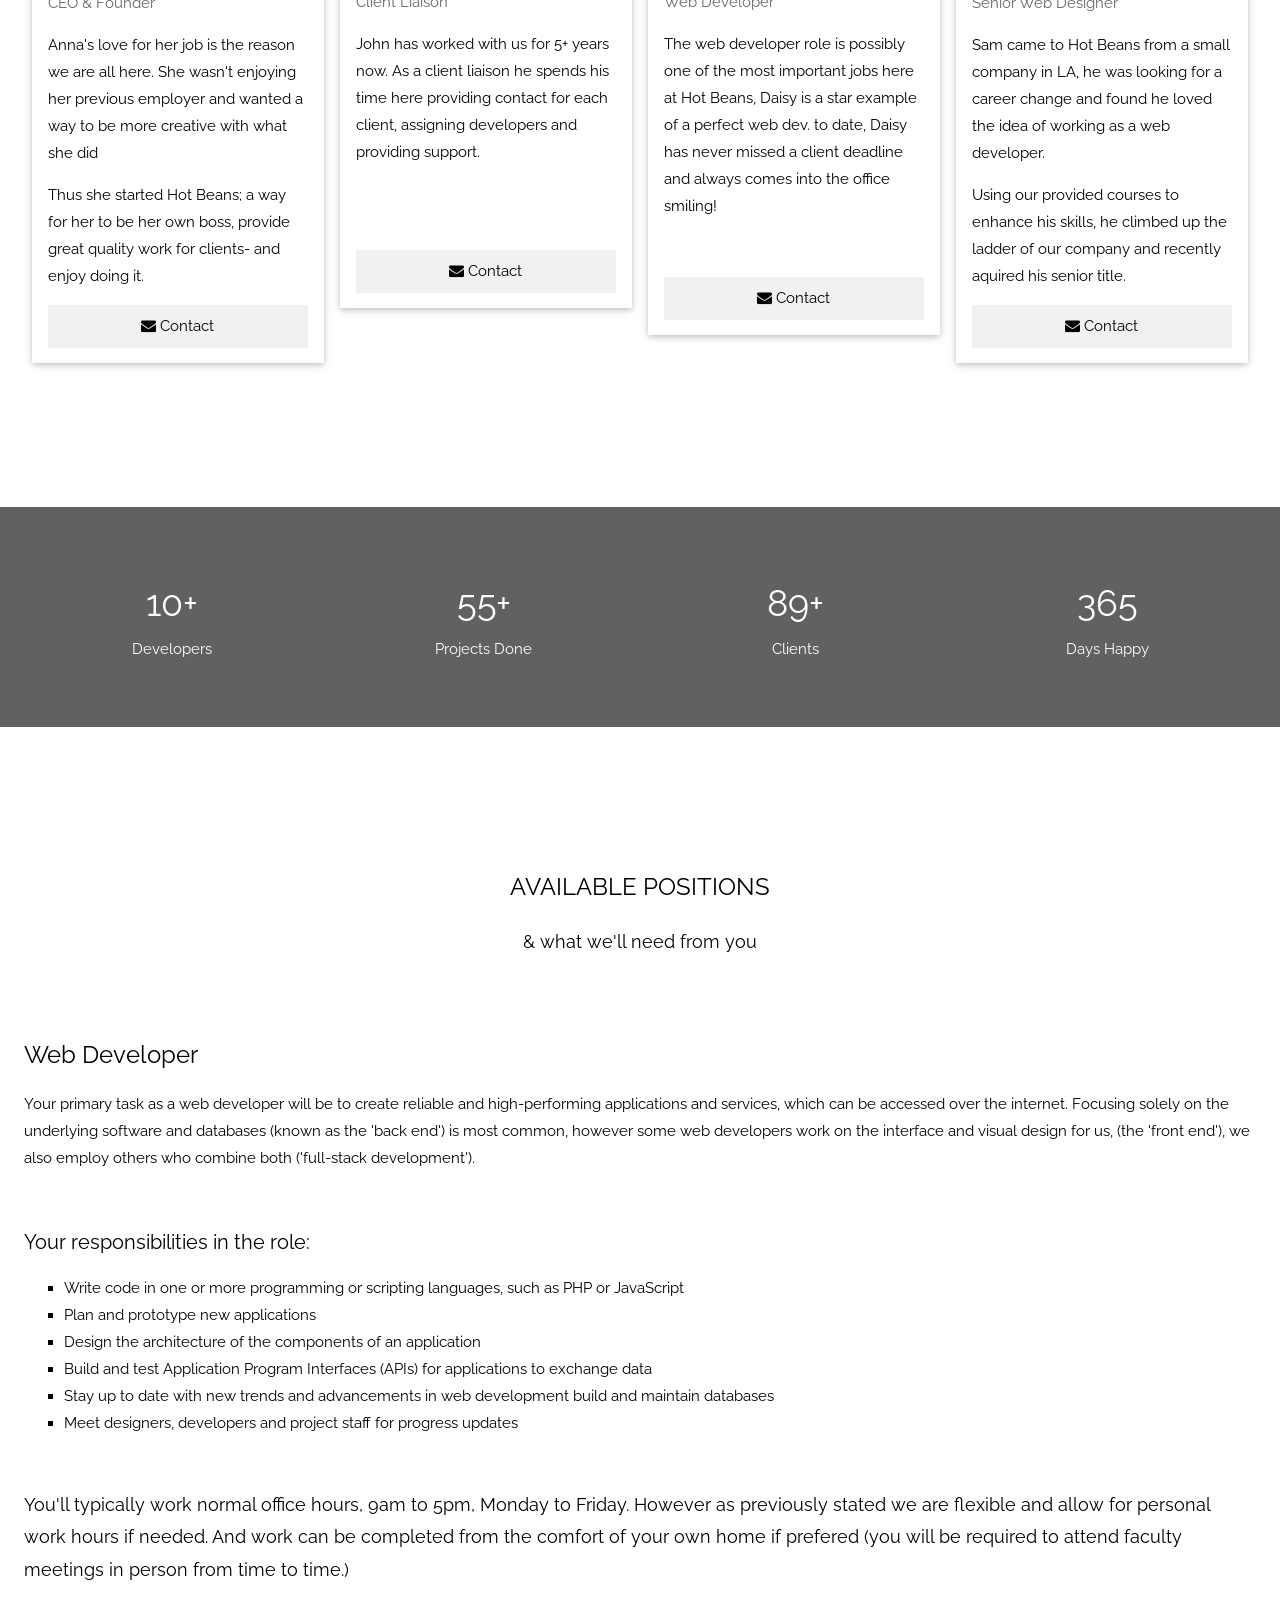
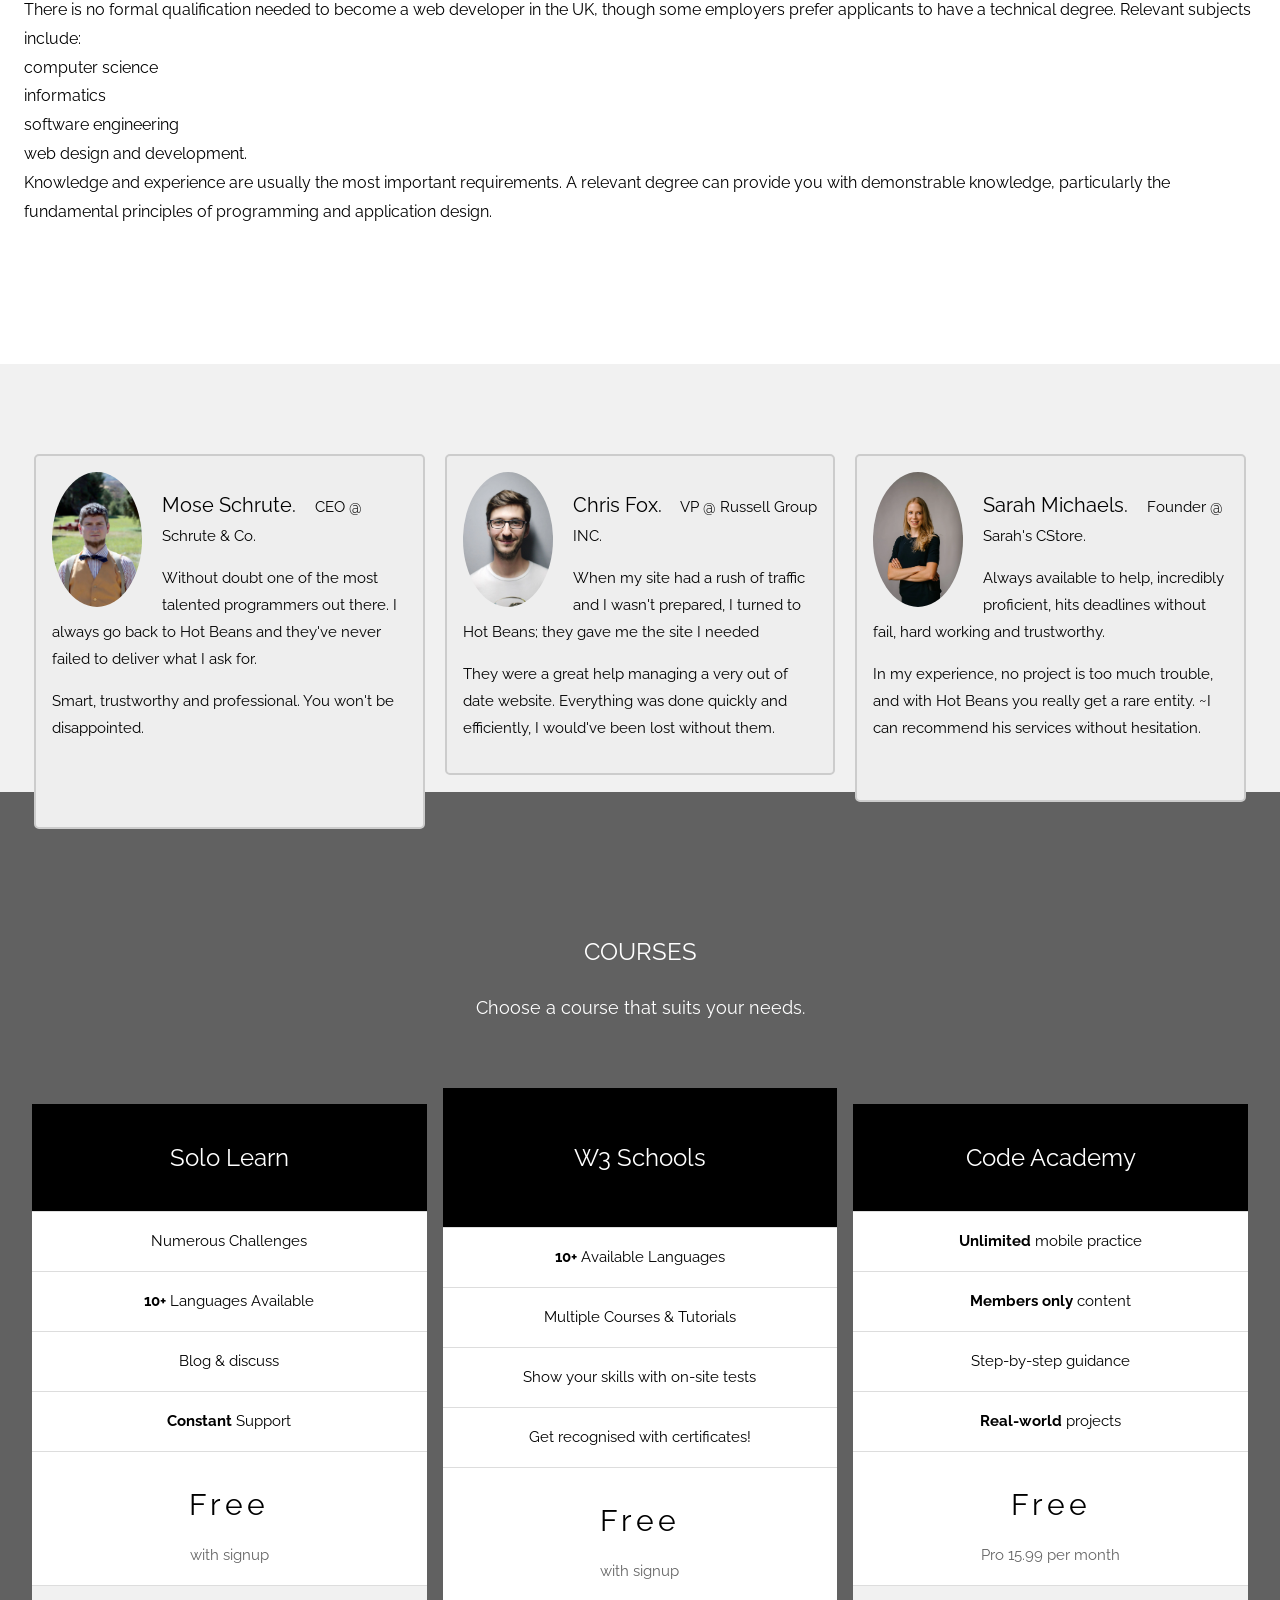
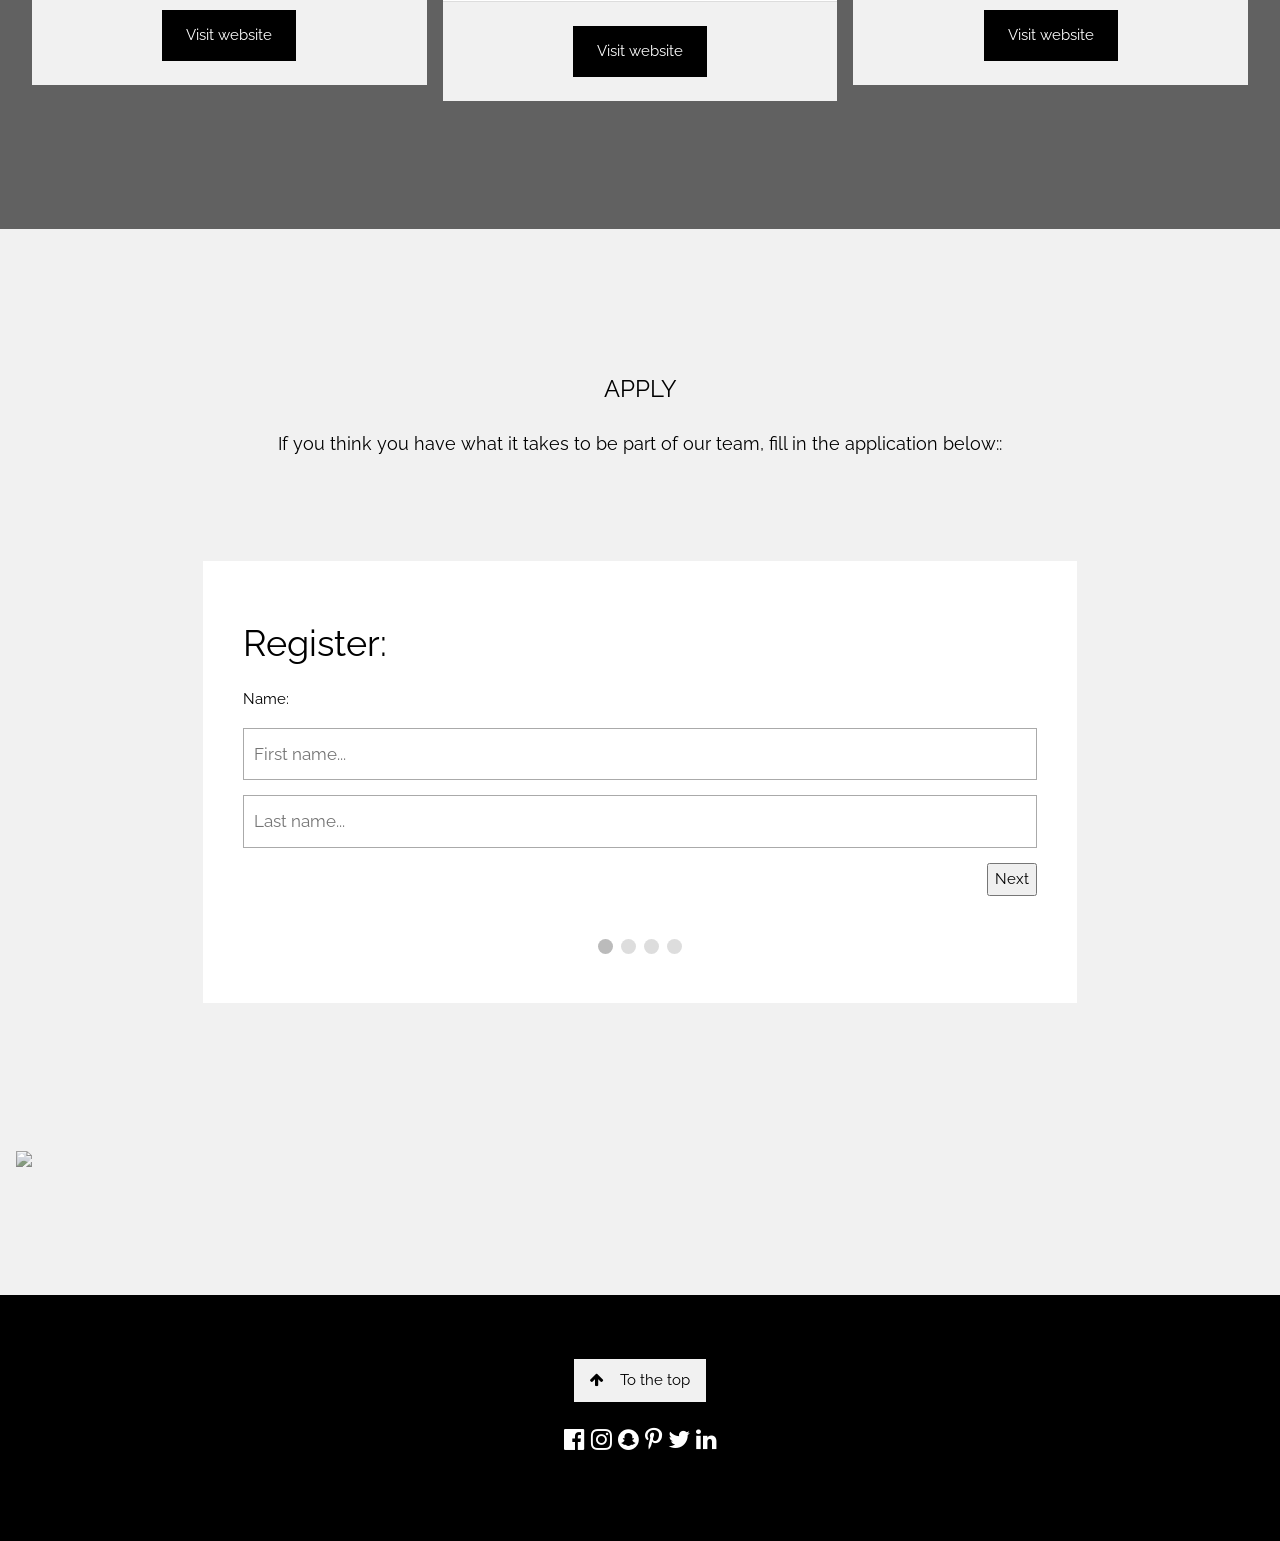
==== commit d7855a37: "Update index.html" ====
--- a/index.html
+++ b/index.html
@@ -115,7 +115,7 @@
       <p><a href="#team" class="hb-button hb-black"><i class="fa fa-reorder"> </i> Meet our past trainee developers</a></p>
     </div>
     <div class="hb-col m6">
-      <img src="images/team.jpg" alt="Team" width="700" height="394" class="hb-image hb-round-large">
+      <img src="team.jpg" alt="Team" width="700" height="394" class="hb-image hb-round-large">
     </div>
   </div>
 </div>
@@ -127,7 +127,7 @@
   <div class="hb-row-padding hb-grayscale" style="margin-top:64px">
     <div class="hb-col l3 m6 hb-margin-bottom">
       <div class="hb-card">
-        <img src="images/anna.jpg" alt="Anna Lloyd" style="width:100%">
+        <img src="anna.jpg" alt="Anna Lloyd" style="width:100%">
         <div class="hb-container">
           <h3>Anna Lloyd</h3>
           <p class="hb-opacity">CEO & Founder</p>
@@ -139,7 +139,7 @@
     </div>
     <div class="hb-col l3 m6 hb-margin-bottom">
       <div class="hb-card">
-        <img src="images/john.jpg" alt="John Connor" style="width:100%">
+        <img src="john.jpg" alt="John Connor" style="width:100%">
         <div class="hb-container">
           <h3>John Connor</h3>
           <p class="hb-opacity">Client Liaison</p>
@@ -152,7 +152,7 @@
     </div>
     <div class="hb-col l3 m6 hb-margin-bottom">
       <div class="hb-card">
-        <img src="images/daisy.jpg" alt="Daisy Richards" style="width:100%">
+        <img src="daisy.jpg" alt="Daisy Richards" style="width:100%">
         <div class="hb-container">
           <h3>Daisy Richards</h3>
           <p class="hb-opacity">Web Developer</p>
@@ -164,7 +164,7 @@
     </div>
     <div class="hb-col l3 m6 hb-margin-bottom">
       <div class="hb-card">
-        <img src="images/samael.jpg" alt="Samael Morningstar" style="width:100%">
+        <img src="samael.jpg" alt="Samael Morningstar" style="width:100%">
         <div class="hb-container">
           <h3>Samael Morningstar</h3>
           <p class="hb-opacity">Senior Web Designer</p>
@@ -243,7 +243,7 @@
       <div class="row">
         <div class="column">
           <div class="container">
-            <img src="images/mose.jpg" alt="Avatar" style="width:90px">
+            <img src="mose.jpg" alt="Avatar" style="width:90px">
             <p><span>Mose Schrute.</span> CEO @ Schrute & Co.</p>
             <p>Without doubt one of the most talented programmers out there. I always go back to Hot Beans and they've never failed to deliver what I ask for.</p>
             <p>Smart, trustworthy and professional. You won't be disappointed.</p>
@@ -253,7 +253,7 @@
         </div>
         <div class="column">
           <div class="container">
-            <img src="images/chris.webp" alt="Avatar" style="width:90px">
+            <img src="chris.webp" alt="Avatar" style="width:90px">
             <p><span>Chris Fox.</span> VP @ Russell Group INC.</p>
             <p>When my site had a rush of traffic and I wasn't prepared, I turned to Hot Beans; they gave me the site I needed</p>
             <p>They were a great help managing a very out of date website. Everything was done quickly and efficiently, I would've been lost without them.</p>
@@ -261,7 +261,7 @@
         </div>
         <div class="column">
           <div class="container">
-            <img src="images/sarah.webp" alt="Avatar" style="width:90px">
+            <img src="sarah.webp" alt="Avatar" style="width:90px">
             <p><span>Sarah Michaels.</span> Founder @ Sarah's CStore.</p>
             <p>Always available to help, incredibly proficient, hits deadlines without fail, hard working and trustworthy.</p>
             <p>In my experience, no project is too much trouble, and with Hot Beans you really get a rare entity. ~I can recommend his services without hesitation.</p>
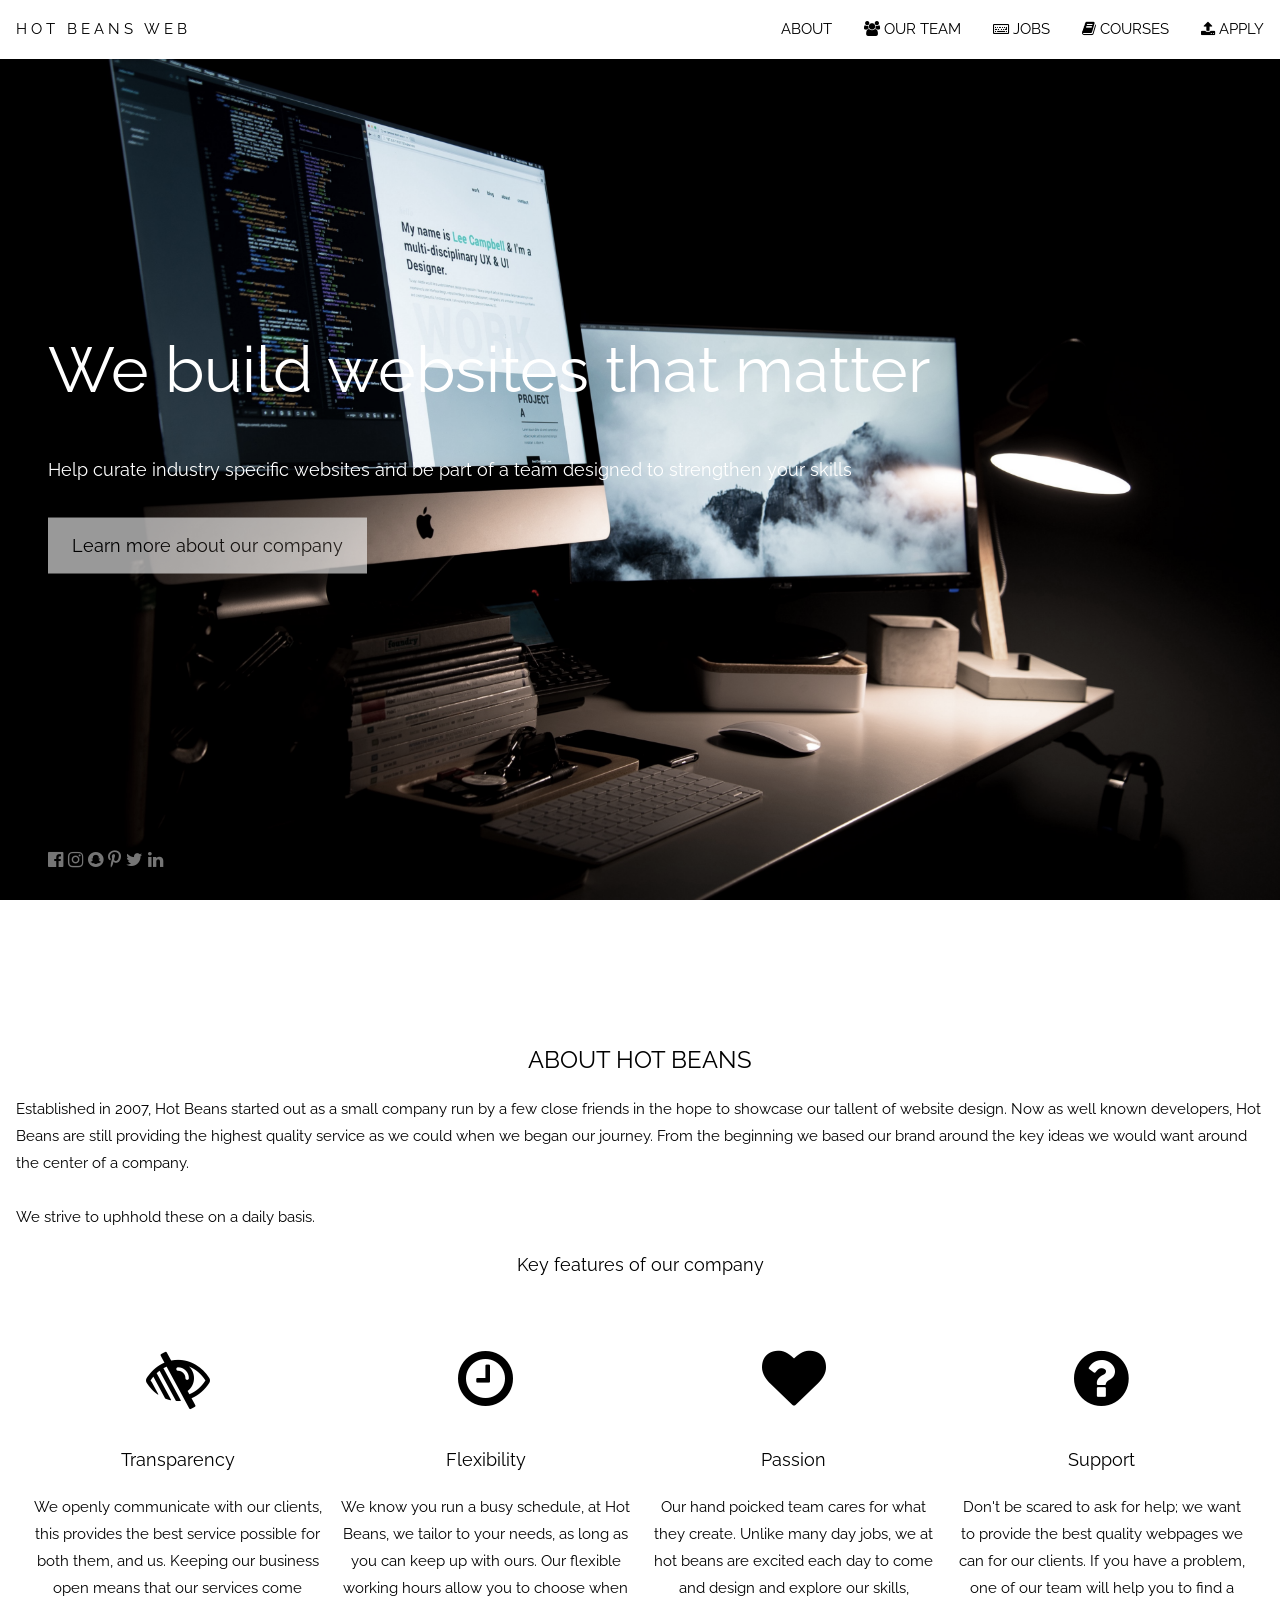
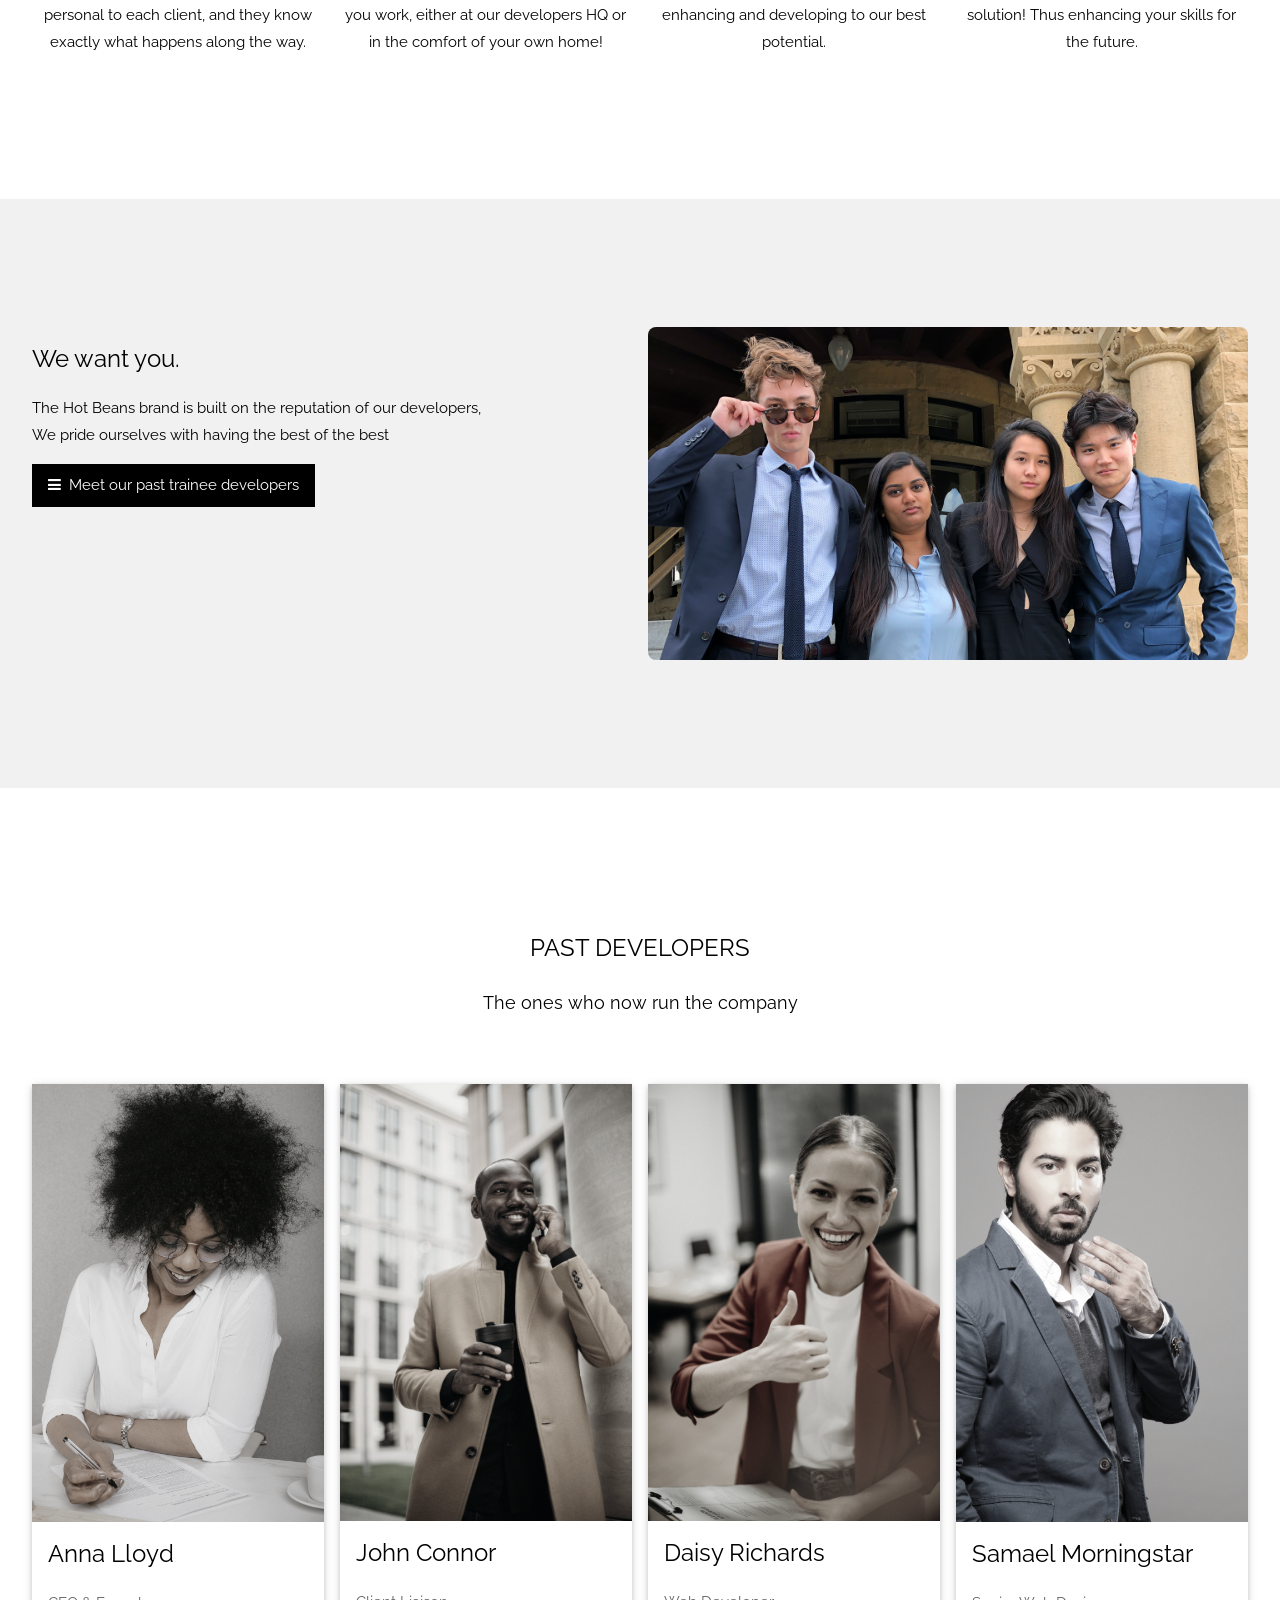
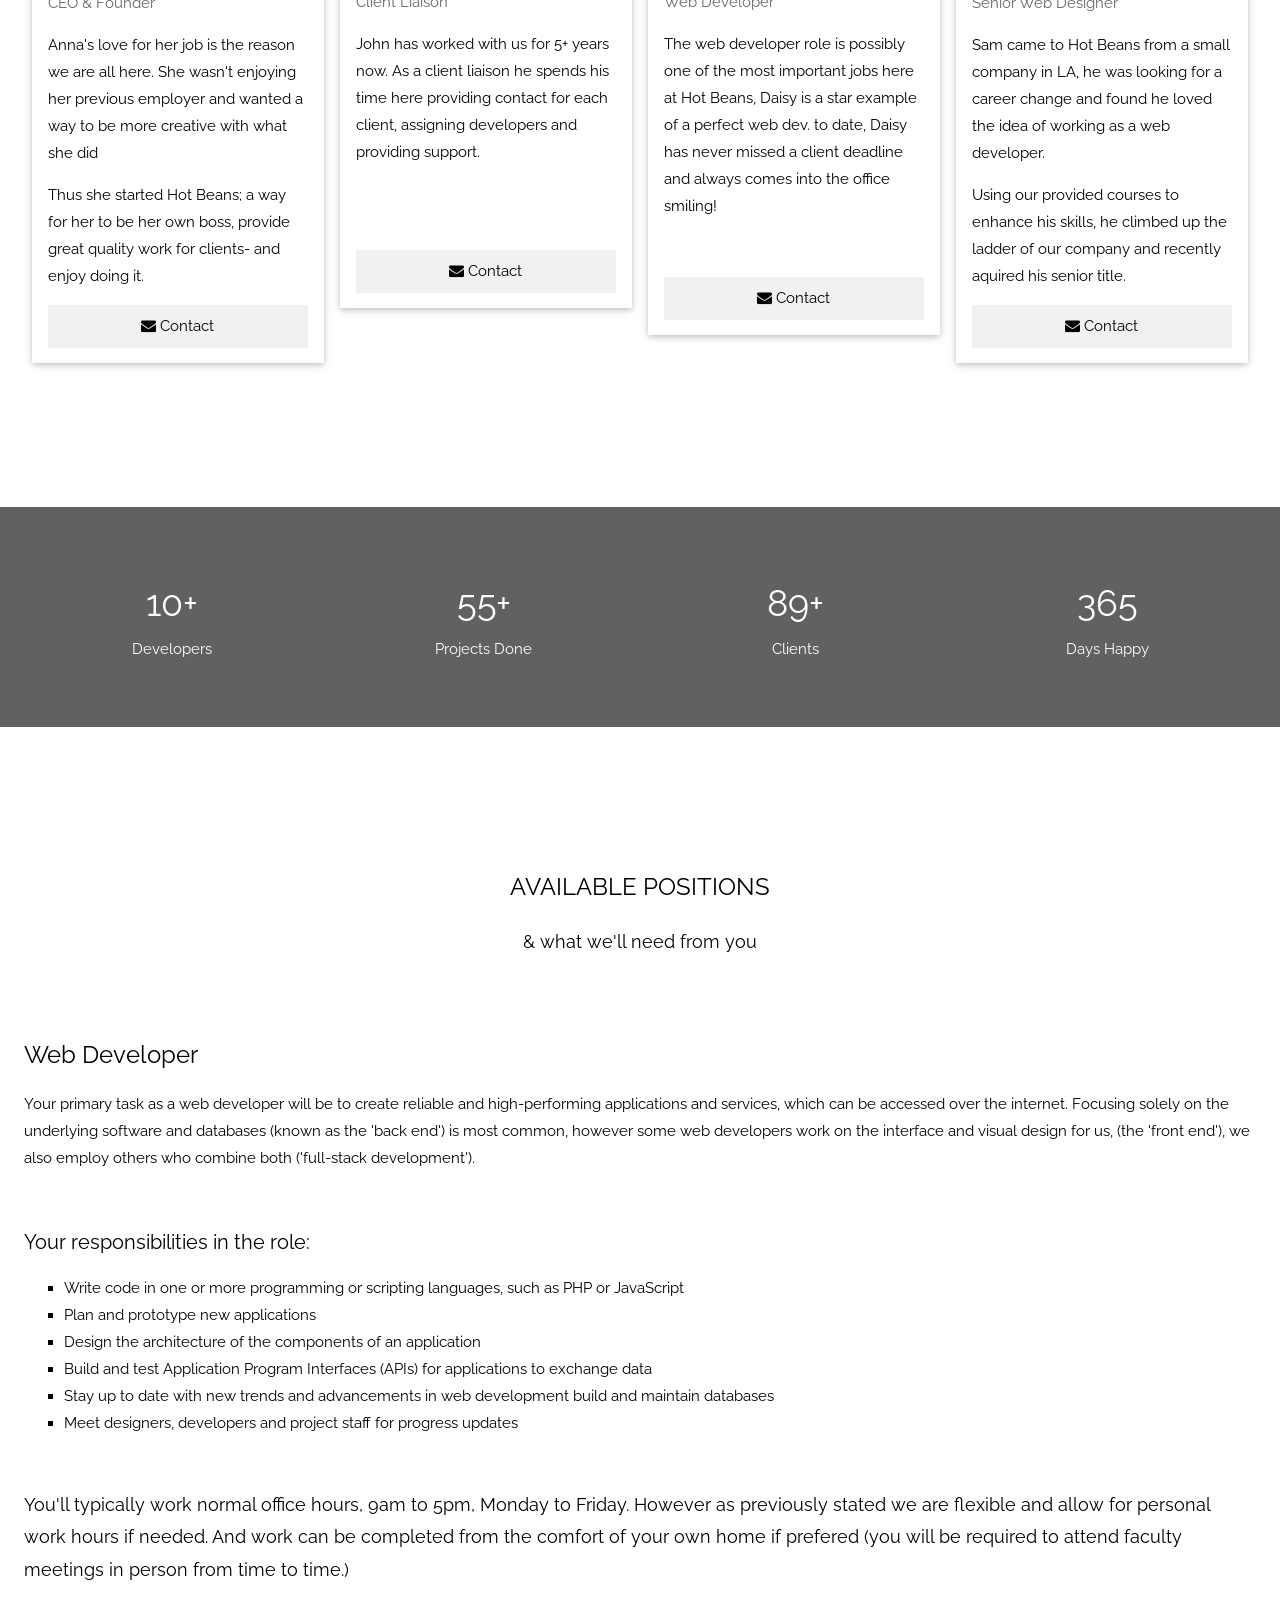
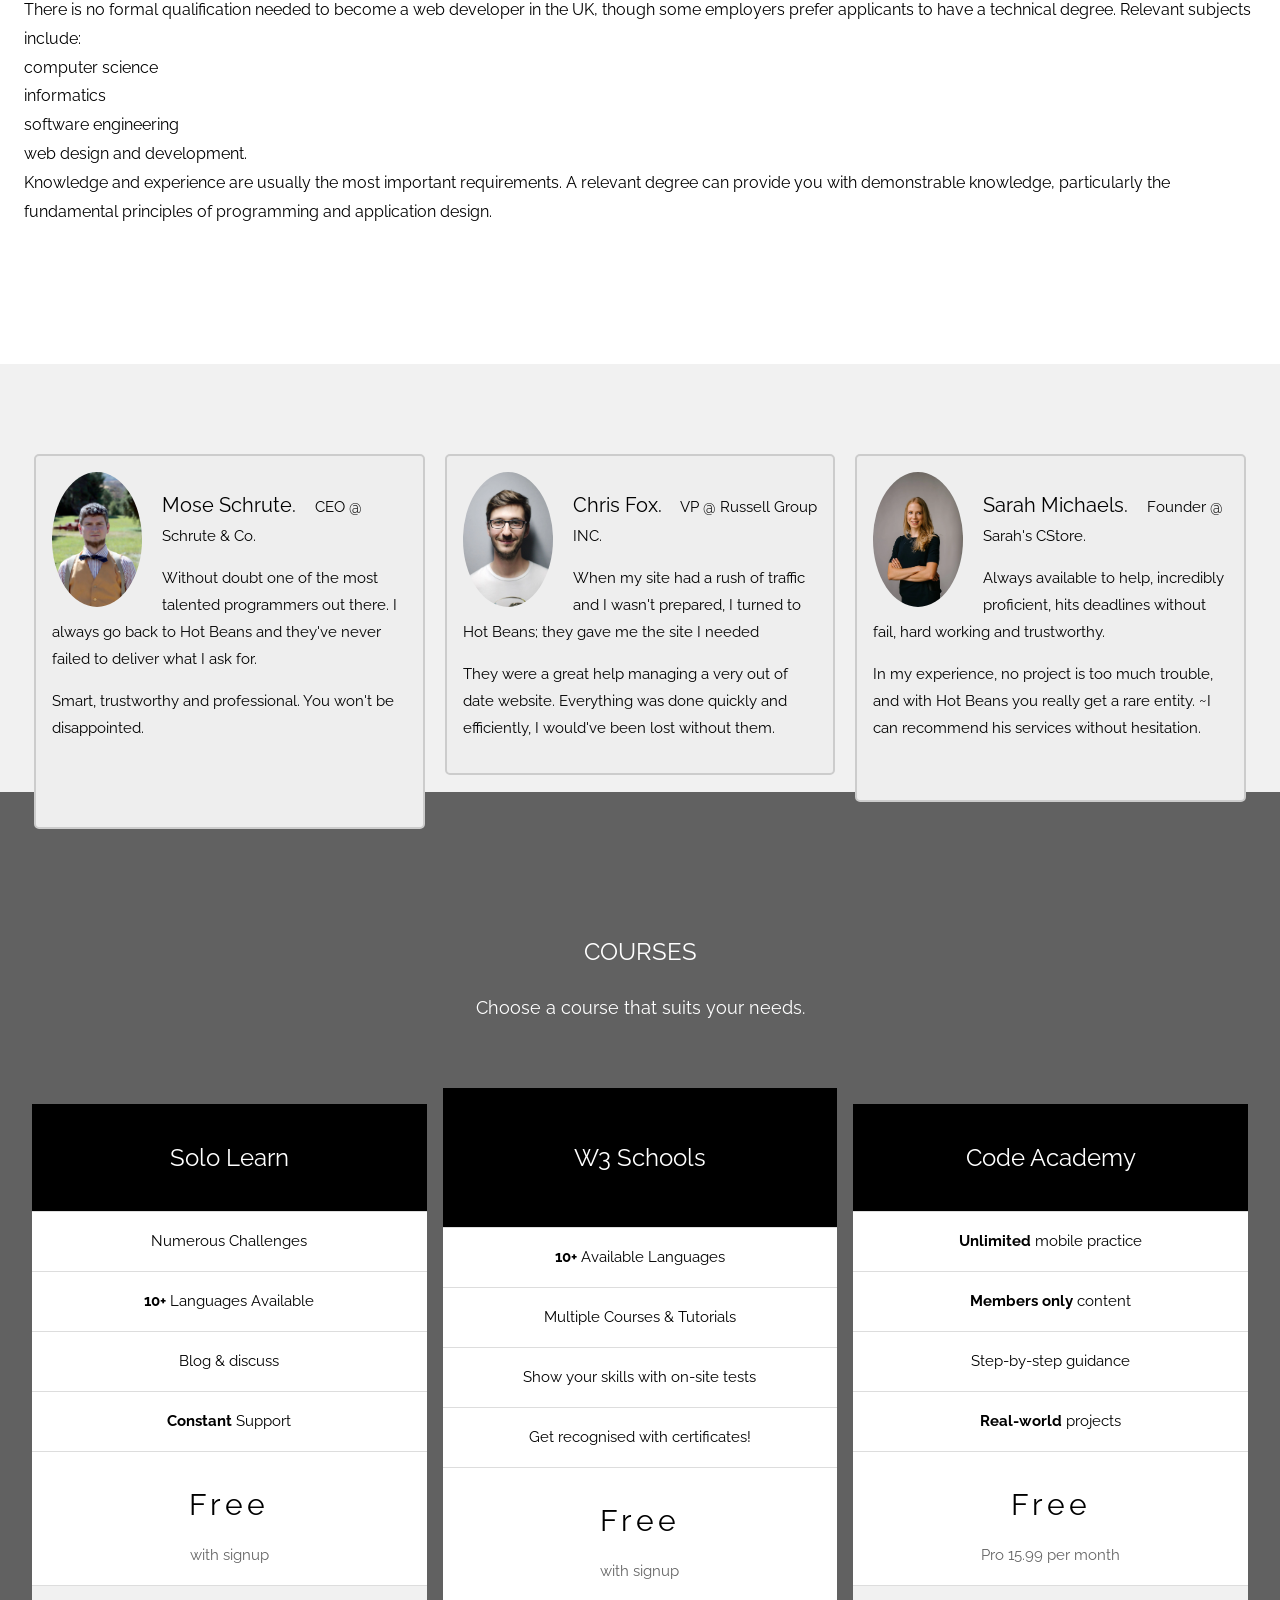
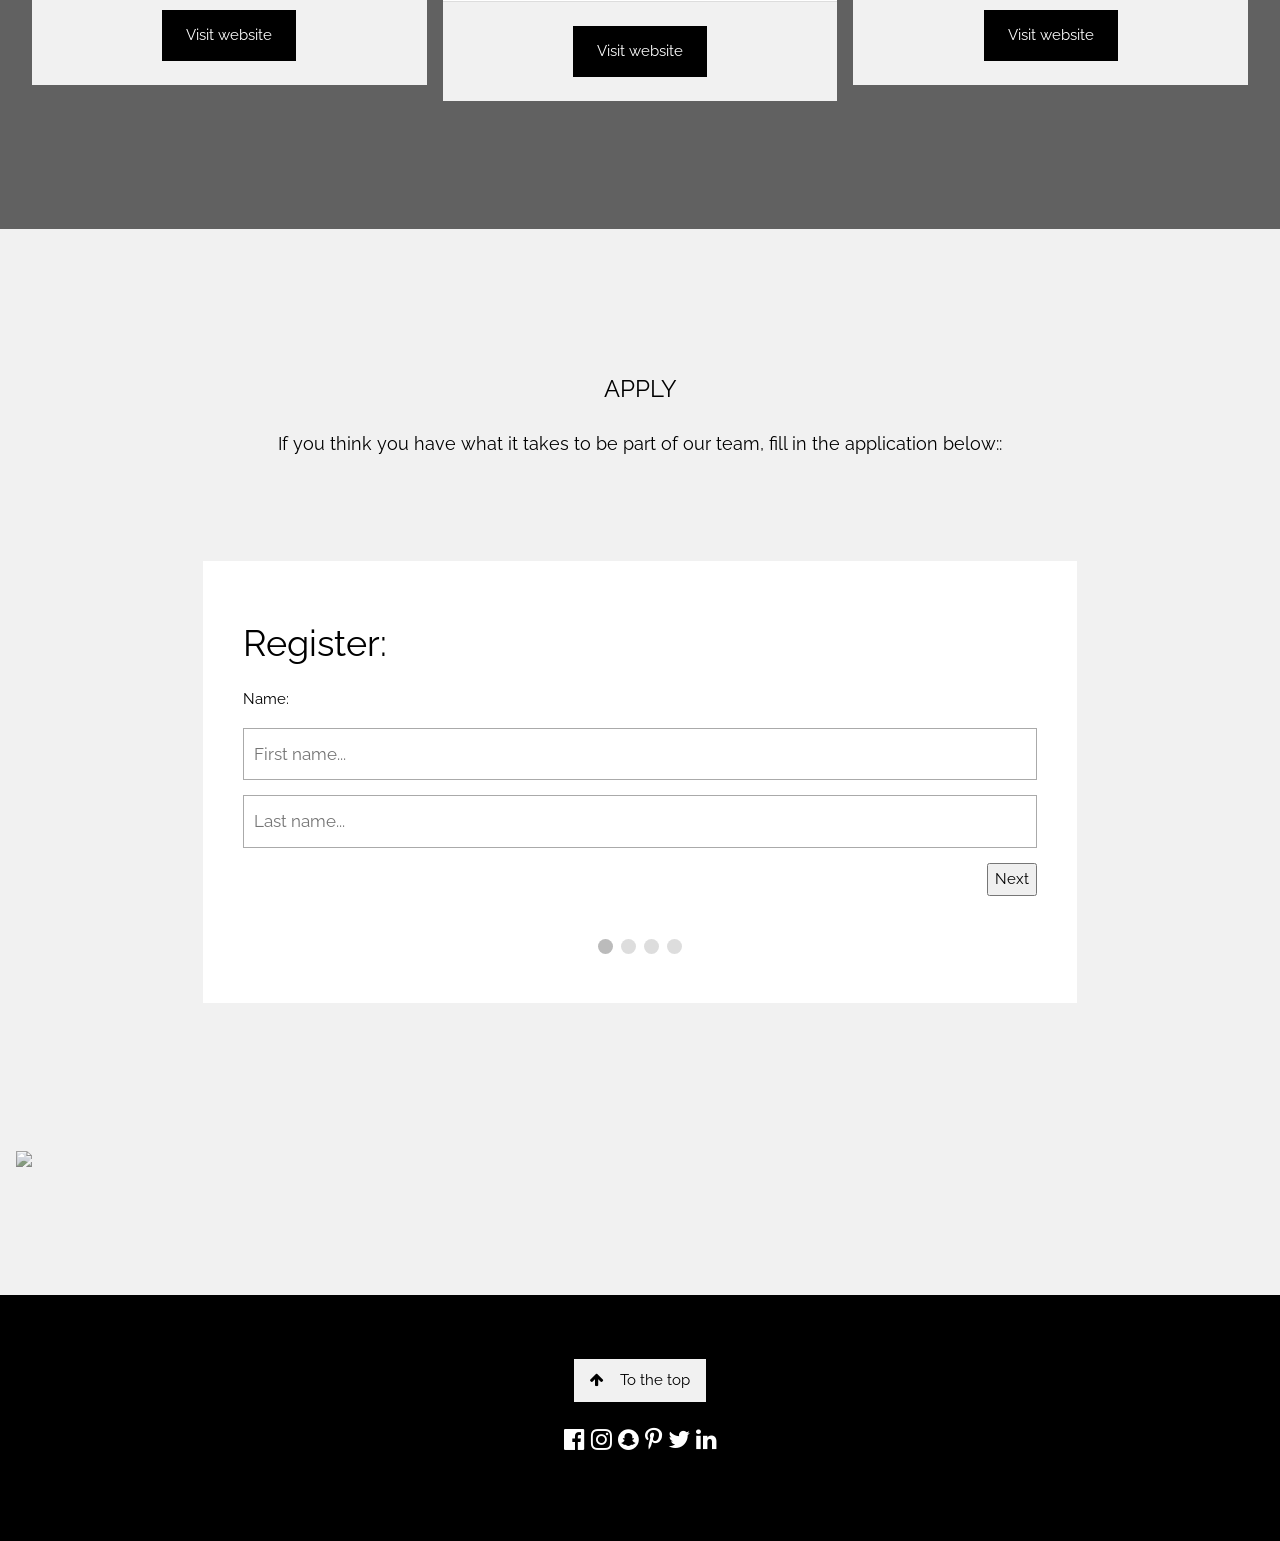
==== commit 7721741a: "Update index.html" ====
--- a/index.html
+++ b/index.html
@@ -19,7 +19,7 @@
 .bgimg-1 {
   background-position: center;
   background-size: cover;
-  background-image: url('images/macheader.jpg');
+  background-image: url('macheader.jpg');
   min-height: 100%;
 }
 
